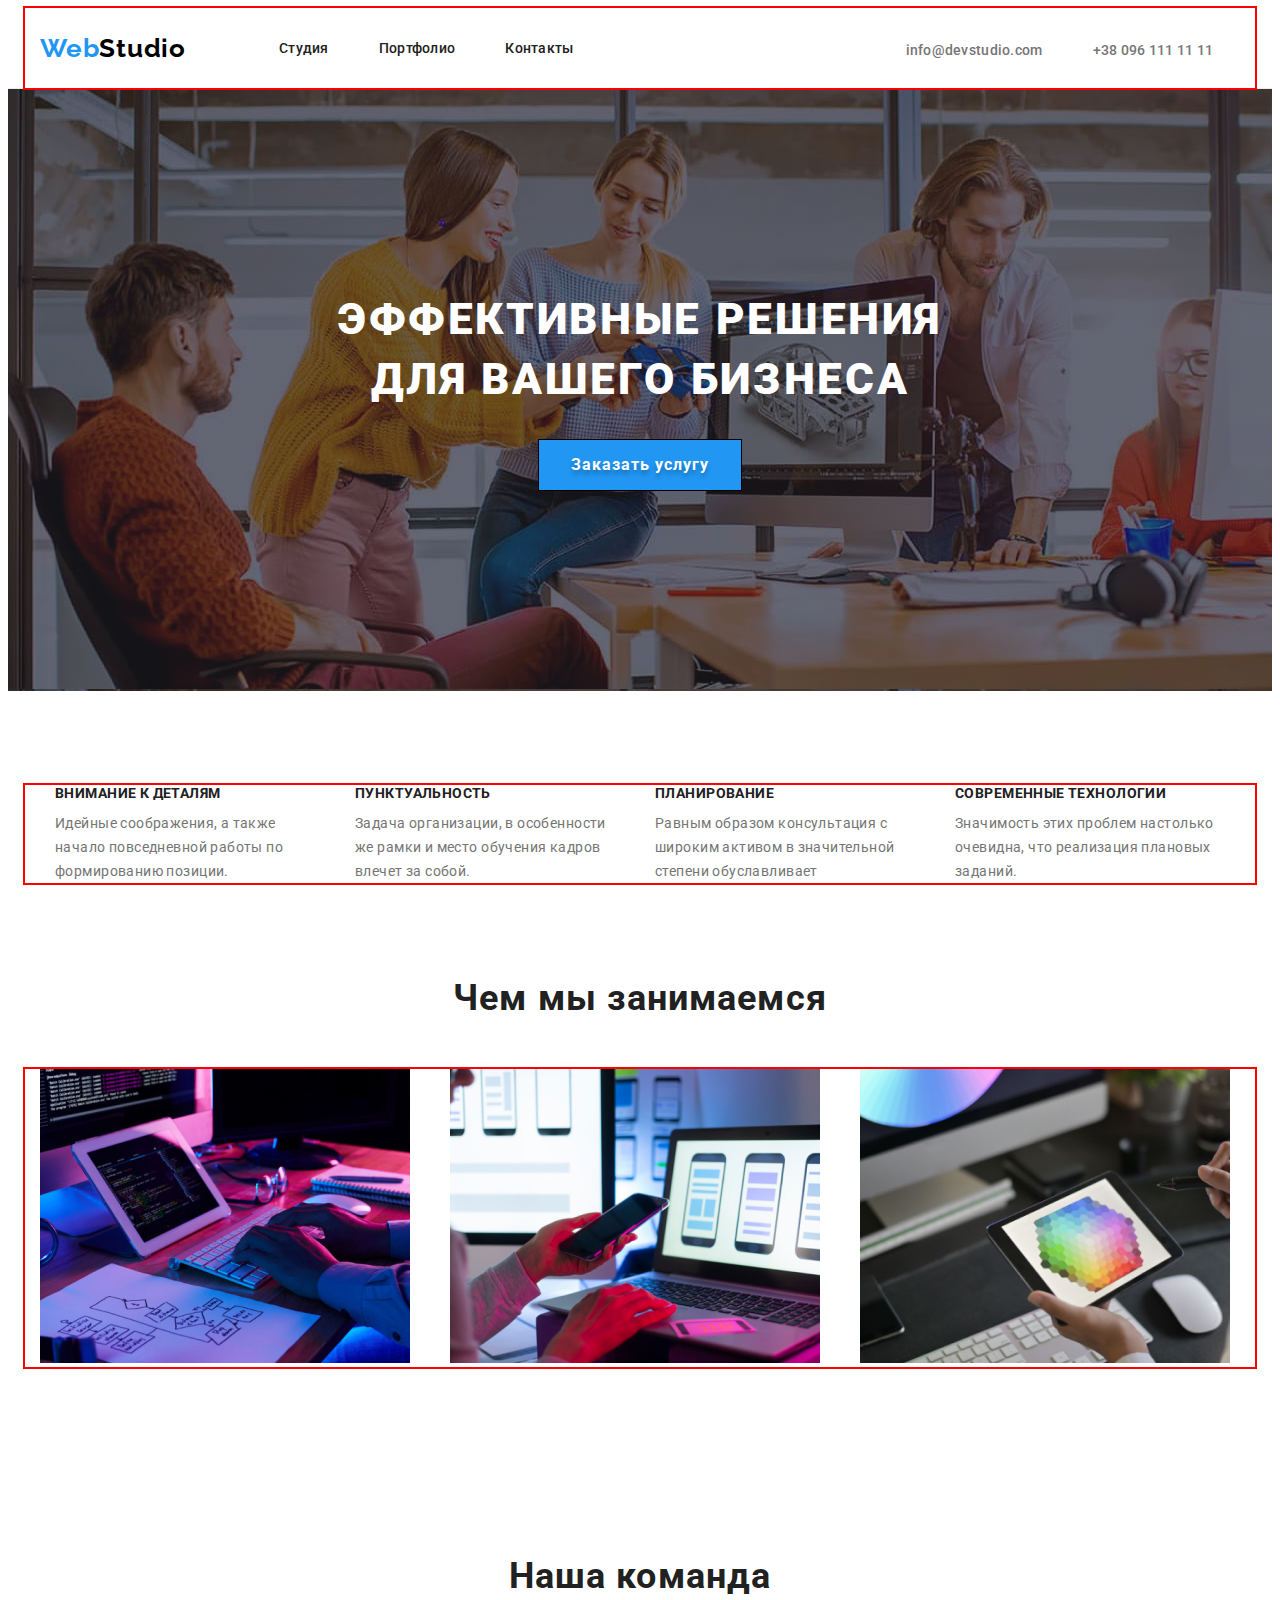
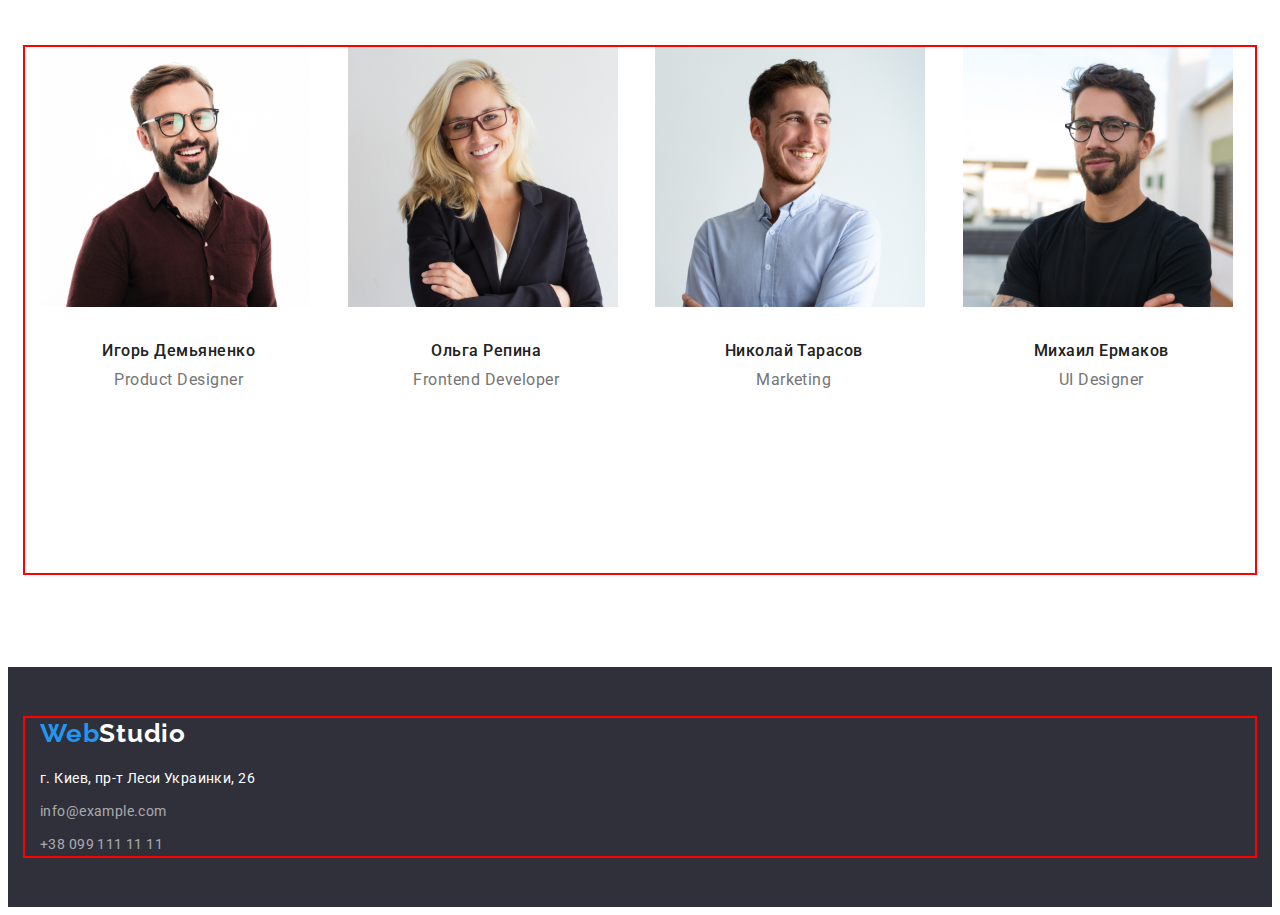
==== index.html @ 69b374ea "01.02.22" ====
<!DOCTYPE html>
<html lang="ru">
<head>
  <meta charset="UTF-8">
  <meta http-equiv="X-UA-Compatible" content="IE=edge">
  <meta name="viewport" content="width=device-width, initial-scale=1.0">
  <title>Document</title>
  <link rel="preconnect" href="https://fonts.googleapis.com">
  <link rel="preconnect" href="https://fonts.gstatic.com" crossorigin>
  <link href="https://fonts.googleapis.com/css2?family=Raleway:wght@700&family=Roboto:wght@400;500;700;900&display=swap"
  rel="stylesheet">
  <!-- <link rel="stylesheet" href="node_modules/modern-normalize/modern-normalize.css"> -->
  <link rel="stylesheet" href="https://cdnjs.cloudflare.com/ajax/libs/modern-normalize/1.1.0/modern-normalize.min.css"
    integrity="sha512-wpPYUAdjBVSE4KJnH1VR1HeZfpl1ub8YT/NKx4PuQ5NmX2tKuGu6U/JRp5y+Y8XG2tV+wKQpNHVUX03MfMFn9Q=="
    crossorigin="anonymous" referrerpolicy="no-referrer" />
  <link rel="stylesheet" href="./css/slyles.css" />
</head>
<body> 
  <!--Заголовок -->
  <header class="header">
    <div class="conteiner header-conteiner">
      <nav class="navigation">
        <a class="link-logo" href=""> <span class="text-web">Web</span>Studio </a>
        <ul class="header-list">
          <li class="header-item"><a class="header-link" href="index.html"> Студия </a> </li>
          <li class="header-item"><a class="header-link" href="portfolio.html"> Портфолио</a></li>
          <li class="header-item"><a class="header-link" href=""> Контакты</a></li>
        </ul>
      </nav>
      <ul class="header-list-contact">
        <li class="header-item-contacts"><a class="header-link-contacts" href="mailto:info@devstudio.com ">
            info@devstudio.com </a></li>
        <li class="header-item-contacts"><a class="header-link-contacts" href="tel:+380961111111"> +38 096 111 11 11</a>
        </li>
      </ul>
    </div>
  </header>
  <!--Главная -->
  <main>
    <!--Герой-->
    <section class="hiro-s">
    <h1 class="hiro-title-s">Эффективные решения <br> для вашего бизнеса </h1>
    <button class="hiro-button-s" type="button"> Заказать услугу </button>
    </section>
    <!--Наши преимущества  -->
    <section class="advantages">
    <h2 class="visually-hidden"> Наши преимущества </h2>
    <div class="conteiner">
      <ul class="advantages-list">
        <li class="advantages-item"> 
          <h3 class="advantages-title"> Внимание к деталям </h3>       
          <p class="advantages-text"> 
            Идейные соображения, а также начало повседневной работы по формированию позиции.
          </p>  
        </li>
        <li class="advantages-item">
          <h3 class="advantages-title"> Пунктуальность </h3>
          <p class="advantages-text">
            Задача организации, в особенности же рамки и место обучения кадров влечет за собой.
          </p>
        </li>
        <li class="advantages-item">
          <h3 class="advantages-title"> Планирование </h3>
          <p class="advantages-text">
            Равным образом консультация с широким активом в значительной степени обуславливает
          </p>
        </li>
        <li class="advantages-item">
          <h3 class="advantages-title"> Современные технологии </h3>
          <p class="advantages-text">
            Значимость этих проблем настолько очевидна, что реализация плановых заданий.
          </p>
        </li>
      </ul>
    </div> 
    </section>
    <!--Чем мы занимаемся -->
    <section class="do">
    <h2 class="do-title">Чем мы занимаемся </h2>
    <div class="conteiner"> 
      <ul class="do-list">
        <li class="do-item"><img src="./images/img1.jpg " alt="верстка" width="370"></li>
        <li class="do-item"><img src="./images/img2.jpg" alt="адаптация" width="370"></li>
        <li class="do-item"><img src="./images/img3.jpg" alt="подбор цвета" width="370"></li>
      </ul>
    </div>
    </section>
    <!--Наша команда -->
    <section class="team">
    <h2 class="team-title"> Наша команда </h2>
    <div class="conteiner">
      <ul class=" team-list"> 
      <li class="team-item">
        <img src="./images/img1c.jpg" alt="игорь" width="270">
        <div class="team-lines">
          <h3 class="team-name">Игорь Демьяненко</h3>
          <p class="team-profi">Product Designer</p>
            <ul class="social-links">
              <li class="social-links-item">
                <svg class="social-links-icon">
                  <use href="images/icons.svg#icon-instagram-2"></use>
                </svg>
              </li>
              <li class="social-links-item">
                <svg></svg> 
              </li>
              <li class="social-links-item">
                <svg></svg>
              </li>
              <li class="social-links-item">
                <svg></svg>
              </li>
            </ul>

        </div> 
      </li>
      <li class="team-item">
        <img src="./images/img2c.jpg" alt="ольга" width="270">
        <div class="team-lines"> 
          <h3 class="team-name">Ольга Репина</h3>
          <p class="team-profi">Frontend Developer</p>
        </div>
      </li>
      <li class="team-item">
        <img src="./images/img3c.jpg" alt="николай" width="270">
        <div class="team-lines">
          <h3 class="team-name">Николай Тарасов</h3>
          <p class="team-profi">Marketing</p>
        </div>
      </li>
      <li class="team-item">
        <img src="./images/img4c.jpg" alt="михаил" width="270">
        <div class="team-lines"> 
          <h3 class="team-name">Михаил Ермаков</h3>
          <p class="team-profi">UI Designer</p>
        </div>
      </li>
      </ul>
    </div>
    </section>
  </main>
  <!--Подвал-->
  <footer class="footer">
    <div class="conteiner footer-conteiner">
      <a class="footer-logo-link" href=""> <span class="web-text">Web</span>Studio </a>
      <address class="footer-address">
        <ul class="footter-list">
          <li class="footer-item"><p class="footer-text"> г. Киев, пр-т Леси Украинки, 26 </p> 
          <li class="footer-item"> <a class="footer-link-contact" href="mailto:info@example.com "> info@example.com </a></li>
          <li class="footer-item"> <a class="footer-link-contact" href="tel:+380991111111 "> +38 099 111 11 11</a> </li>
        </ul>
      </address>
    </div>
  </footer>
</body>
</html>
---- css/slyles.css ----
:root {
  --first-title-color: #212121;
  --title-color-text: #757575;
  --link-color: #2196f3;
  --main-white-color: #ffffff;
}
body {
  font-family: Roboto;
  color: #757575;
}
p,
h1,
h2,
h3,
h4,
h5,
h6 {
  margin: 0;
}
ul {
  list-style: none;
  margin: 0;
  padding: 0;
}
a {
  text-decoration: none;
}
.conteiner {
  width: 1200px;
  padding-left: 15px;
  padding-right: 15px;
  margin: 0 auto;
  outline: 2px solid red;
}
.header-conteiner {
  display: flex;
  align-items: center;
}

.footer-conteiner {
  align-items: center;
}

.visually-hidden {
  position: absolute;
  white-space: nowrap;
  width: 1px;
  height: 1px;
  overflow: hidden;
  border: 0;
  padding: 0;
  clip: rect(0 0 0 0);
  clip-path: inset(50%);
  margin: -1px;
}
/*----------------- Header-----------------------*/
.header {
  border-bottom: 1px solid #ececec;
}
.navigation {
  display: flex;
  align-items: center;
}
.text-web {
  font-family: 'Raleway', sans-serif;
  font-weight: bold;
  font-size: 26px;
  line-height: calc(31 / 26);
  letter-spacing: 0.03em;
  color: var(--link-color);
  margin: 0 auto;
}
.link-logo {
  font-family: 'Raleway', sans-serif;
  font-weight: bold;
  font-size: 26px;
  line-height: calc(31 / 26);
  letter-spacing: 0.03em;
  color: #000000;
  padding-top: 25px;
  padding-bottom: 24px;
  padding-left: 0;
  margin: 0 auto;
}
.header-list {
  display: flex;
  padding-left: 93px;

  padding-right: 100px;
  margin: 0 auto;
}
.header-item {
  font-weight: 500;
  font-size: 14px;
  line-height: 16px;
  letter-spacing: 0.02em;
}
.header-item + .header-item {
  margin-left: 50px;
}

.header-list-contact {
  display: flex;
  padding-left: 182px;
}
.header-item-contacts {
  height: 16px;
  justify-content: space-between;
  padding-left: 50px;
}
.header-link {
  font-weight: 500;
  font-size: 14px;
  line-height: calc(16 / 14);
  letter-spacing: 0.02em;
  color: var(--first-title-color);
  padding-top: 32px;
  padding-bottom: 32px;
}
.header-link:hover,
.header-link:focus {
  color: var(--link-color);
}
.header-link-contacts {
  font-weight: 500;
  font-size: 14px;
  line-height: calc(16 / 14);
  letter-spacing: 0.02em;
  color: var(--title-color-text);
  padding-top: 32px;
  padding-bottom: 32px;
}
.header-link-contacts:hover,
.header-link-contacts:focus {
  color: var(--link-color);
}
/*--------------STUDIO-Hiro-----------------*/
.hiro-s {
  max-width: 1600px;
  margin-left: auto;
  margin-right: auto;
  padding-top: 200px;
  padding-bottom: 200px;
  background-image:linear-gradient(
    to right,
    rgba(47, 48, 58, 0.4),
    rgba(47, 48, 58, 0.4)
  ),
  url('../images/HiroS.jpg');
}

.hiro-title-s {
  font-weight: 900;
  font-size: 44px;
  line-height: calc(60 / 44);
  text-align: center;
  letter-spacing: 0.06em;
  text-transform: uppercase;
  color: var(--main-white-color);
  margin: 0 auto;
  padding-bottom: 30px;
}

.hiro-button-s {
  font-family: Roboto;
  font-style: normal;
  font-weight: bold;
  font-size: 16px;
  line-height: calc(30 / 16);
  display: flex;
  align-items: center;
  text-align: center;
  letter-spacing: 0.06em;
  color: var(--main-white-color);
  background-color: var(--link-color);
  border: 1px solid #000000;
  text-shadow: 0px 4px 4px rgba(0, 0, 0, 0.25);
  margin: 0 auto;
  padding-top: 10px;
  padding-bottom: 10px;
  padding-left: 32px;
  padding-right: 32px;
  cursor: pointer;
}

/*-----SDUDIO---advantages-- Приемущества----*/
.advantages {
  padding-top: 94px;
}
.advantages-list {
  display: flex;
  justify-content: center;
}
.advantages-item {
  width: calc((100% - 120px) / 4);
  margin-right: 30px;
}
.advantages-item:nth-child(4n) {
  margin-right: 0px;
}

.advantages-title {
  font-weight: bold;
  font-size: 14px;
  line-height: calc(16 / 14);
  letter-spacing: 0.03em;
  text-transform: uppercase;
  color: #212121;
}
.advantages-text {
  font-weight: normal;
  font-size: 14px;
  line-height: calc(24 / 14);
  letter-spacing: 0.03em;
  color: var(--title-color-text);
  padding-top: 10px;
}

/*------- SDUDIO---DO-----*/
.do {
  padding-top: 94px;
  padding-bottom: 94px;
}
.do-list {
  display: flex;
  justify-content: center;
  margin-right: -30px;
}
.do-item {
  width: calc((100% - 90px) / 3);
  margin-right: 30px;
}
.do-item:nth-child(3n) {
  
}

.do-title {
  font-weight: bold;
  font-size: 36px;
  line-height: calc(42 / 36);
  text-align: center;
  letter-spacing: 0.03em;
  color: #212121;
  margin-bottom: 50px;
}
/*--------  SDUDIO-----TEAM-----*/
.team {
  padding-top: 94px;
  padding-bottom: 94px;
}
.team-title {
  font-weight: bold;
  font-size: 36px;
  line-height: calc(42 / 36);
  text-align: center;
  letter-spacing: 0.03em;
  color: #212121;
  margin-bottom: 50px;
}
.team-list {
  display: flex;
  justify-content: center;
  margin-right: -30px;
}
.team-item {
  width: calc((100% - 120px) / 4);
  margin-right: 30px;
}
.team-item:nth-child(4n) {
  
}
.team-lines {
  padding-top: 30px;
  padding-bottom: 30px;
}
.team-name {
  font-weight: 500;
  font-size: 16px;
  line-height: calc(19 / 16);
  text-align: center;
  letter-spacing: 0.03em;
  color: #212121;
  /* padding-top: 30px; */
  padding-bottom: 10px;
}
.team-profi {
  font-weight: normal;
  font-size: 16px;
  line-height: calc(19 / 16);
  text-align: center;
  letter-spacing: 0.03em;
  color: var(--title-color-text);
}
.social-links{
  display: flex;
  justify-content: center;
  border-radius: 50%;

}
.social-links-item{

}
.social-links-icon{
  
}

/*----------------portfolio hiro---------------*/
.hiro-p {
  padding-top: 94px;
  padding-bottom: 94px;
}
.btn-conteiner {
  margin-bottom: 50px;
}
.hiro-p-list {
  display: flex;
  justify-content: center;
}
.hiro-p-item {
  display: inline-block;
  margin-right: 8px;
}
.hiro-p-item:nth-child(5n) {
    margin: 0px;
}
.hiro-p-button {
  font-family: Roboto;
  font-style: normal;
  font-weight: 500;
  font-size: 16px;
  line-height: calc(26 / 16);
  text-align: center;
  letter-spacing: 0.03em;
  color: var(--first-title-color);
  cursor: pointer;
  display: inline-block;
  border-radius: 4px;
  margin: 0 auto;
  /* min-width: 73px; */
  padding-left: 22px;
  padding-right: 22px;
  padding-top: 6px;
  padding-bottom: 6px;
  height: 38px;
}
.hiro-p-button:hover,
.hiro-p-button:focus {
  color: var(--main-white-color);
  background-color: var(--link-color);
}

/*---------------portfolio----проекты--------------------*/
.project-list {
  display: flex;
  flex-wrap: wrap;
  margin-right: -30px;
  justify-content: center;
}
.project-items {
  width: 370px;
  width: calc((100% - 90px) / 3);
  margin-right: 30px;
  margin-bottom: 30px;
}
.project-items:nth-child(3n) {
  
}
.project-items:nth-last-child(-n + 3) {
  margin-bottom: 0px;
}
.project-lines{
  padding-top: 20px;
  padding-bottom: 20px;
  padding-left: 24px;
  padding-right: 24px;
  outline: 2px solid red;

}
.project-title {
  font-weight: bold;
  font-size: 18px;
  line-height: calc(36 / 18);
  letter-spacing: 0.06em;
  color: var(--first-title-color);
  padding-bottom: 4px;
}
.project-text {
  font-weight: normal;
  font-size: 16px;
  line-height: calc(30 / 16);
  letter-spacing: 0.03em;
  color: var(--title-color-text);
}

/*-----------------Footer---------------*/
.footer {
  background-color: #2f303a;
  margin: 0 auto;
  padding-top: 51px;
  padding-bottom: 51px;
}
.footer-logo-link {
  font-family: 'Raleway', sans-serif;
  font-weight: bold;
  font-size: 26px;
  line-height: calc(31 / 26);
  letter-spacing: 0.03em;
  color: var(--main-white-color);
  /* margin-left: 215px; */
  display: inline-block;
}
.web-text {
  color: var(--link-color);
}
.footer-address {
  /* margin-left: 215px; */
  padding-top: 17px;
}
.footer-item + .footer-item {
  margin-top: 9px;
}

.footer-text {
  font-family: Roboto;
  font-style: normal;
  font-weight: normal;
  font-size: 14px;
  line-height: calc(24 / 14);
  letter-spacing: 0.03em;
  color: var(--main-white-color);
}
.footer-link-contact {
  font-family: Roboto;
  font-style: normal;
  font-weight: normal;
  font-size: 14px;
  line-height: calc(24 / 14);
  letter-spacing: 0.03em;
  color: rgba(255, 255, 255, 0.6);
}
.footer-link-contact:hover,
.footer-link-contact:focus {
  color: var(--link-color);
}
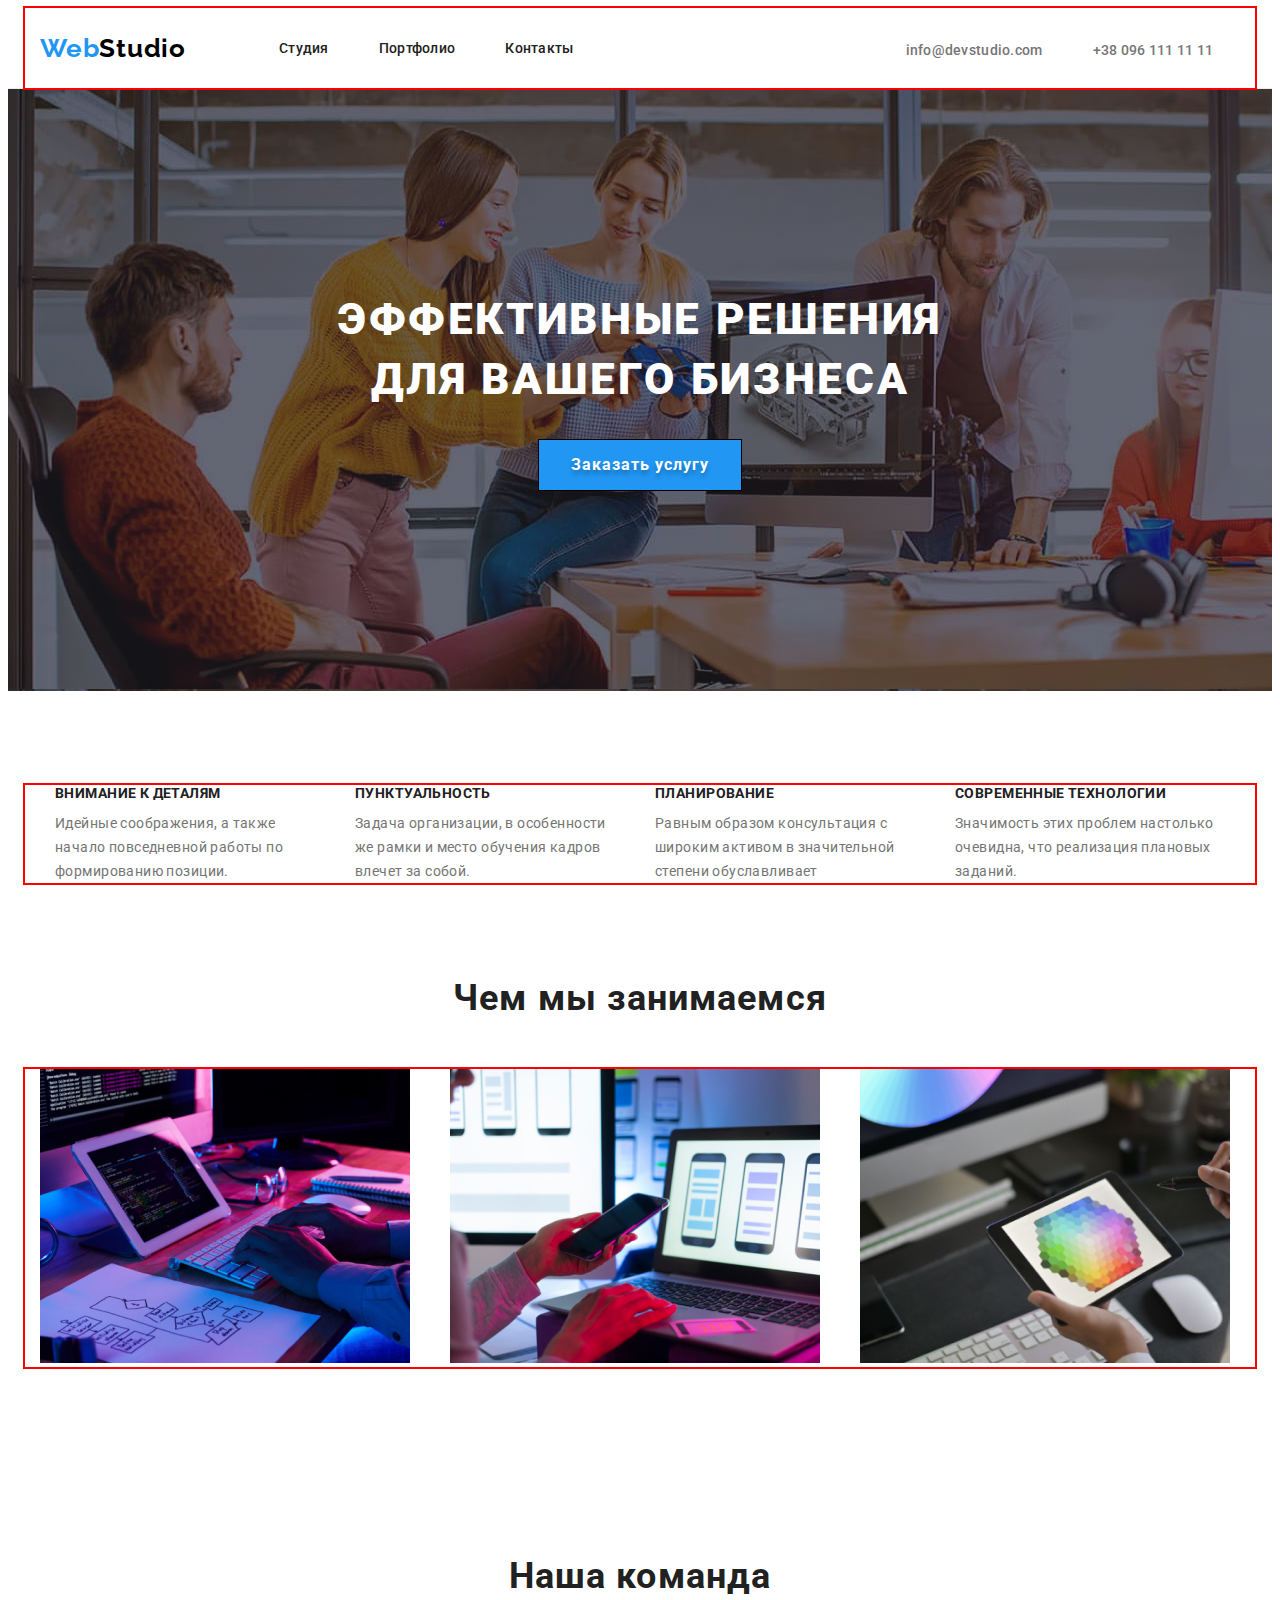
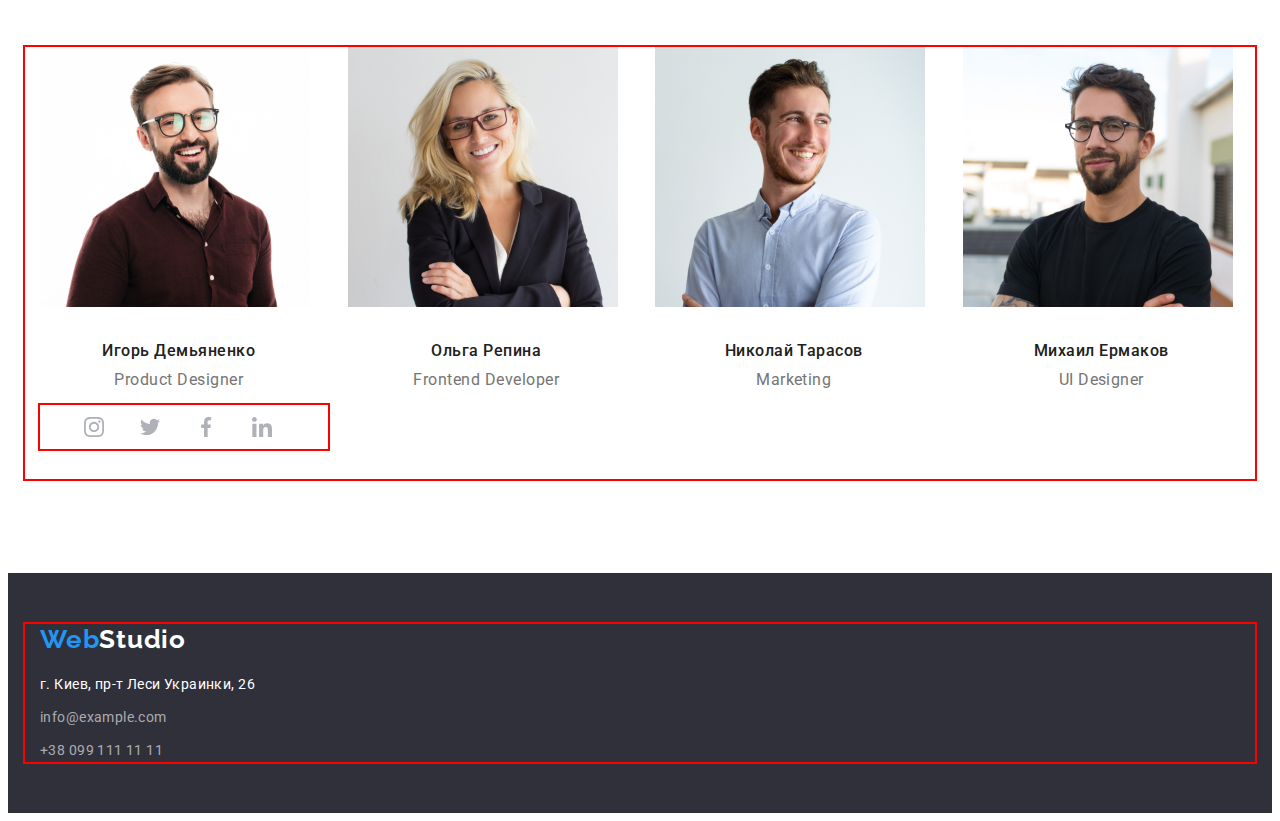
==== commit 167cd6d0: "social links" ====
--- a/index.html
+++ b/index.html
@@ -97,21 +97,34 @@
           <p class="team-profi">Product Designer</p>
             <ul class="social-links">
               <li class="social-links-item">
-                <svg class="social-links-icon">
-                  <use href="images/icons.svg#icon-instagram-2"></use>
-                </svg>
+                <a class="links" href="">
+                  <svg class="social-links-icon">
+                    <use href="images/icons.svg#icon-instagram-2"></use>
+                  </svg>
+                </a>
               </li>
               <li class="social-links-item">
-                <svg></svg> 
+                <a class="links" href="">
+                  <svg class="social-links-icon">
+                    <use href="images/icons.svg#icon-twitter-1"></use>
+                  </svg>
+                </a> 
               </li>
               <li class="social-links-item">
-                <svg></svg>
+                <a class="links" href="">
+                  <svg class="social-links-icon">
+                    <use href="images/icons.svg#icon-facebook-1"></use>
+                  </svg>
+                </a>
               </li>
               <li class="social-links-item">
-                <svg></svg>
+                <a class="links" href="">
+                  <svg class="social-links-icon">
+                    <use href="images/icons.svg#icon-linkedin-1"></use>
+                  </svg>
+                </a>
               </li>
             </ul>
-
         </div> 
       </li>
       <li class="team-item">
--- a/css/slyles.css
+++ b/css/slyles.css
@@ -280,7 +280,6 @@
   text-align: center;
   letter-spacing: 0.03em;
   color: #212121;
-  /* padding-top: 30px; */
   padding-bottom: 10px;
 }
 .team-profi {
@@ -290,19 +289,59 @@
   text-align: center;
   letter-spacing: 0.03em;
   color: var(--title-color-text);
+  padding-bottom: 16px;
 }
 .social-links{
   display: flex;
   justify-content: center;
+  margin-right: -10px;
+  align-items: center; 
+  outline: 2px solid red;
+  padding-left: 32px;
+  padding-right: 32px;
+  
+  
+
+} 
+
+.social-links-item{ 
+  width: calc((100% - 40px) / 4);
+  margin-right: 10px;
+  
+}
+
+
+
+.links{
+  display: flex;
+  justify-content: center;
+  align-items: center;
   border-radius: 50%;
-
-}
-.social-links-item{
+  width: 44px;
+  height: 44px;
+  cursor: pointer;
+  /* transition: background-color var(--link-color); */
 
 }
 .social-links-icon{
-  
-}
+  width: 20px;
+  height: 20px;
+  /* fill: #AFB1B8; */
+  
+}
+.links:hover,
+.links:focus {
+background-color:var(--link-color);
+}
+
+.links:hover .social-links-icon:hover,
+.links:focus .social-links-icon:focus{
+  fill: var(--main-white-color);
+
+}
+
+
+
 
 /*----------------portfolio hiro---------------*/
 .hiro-p {
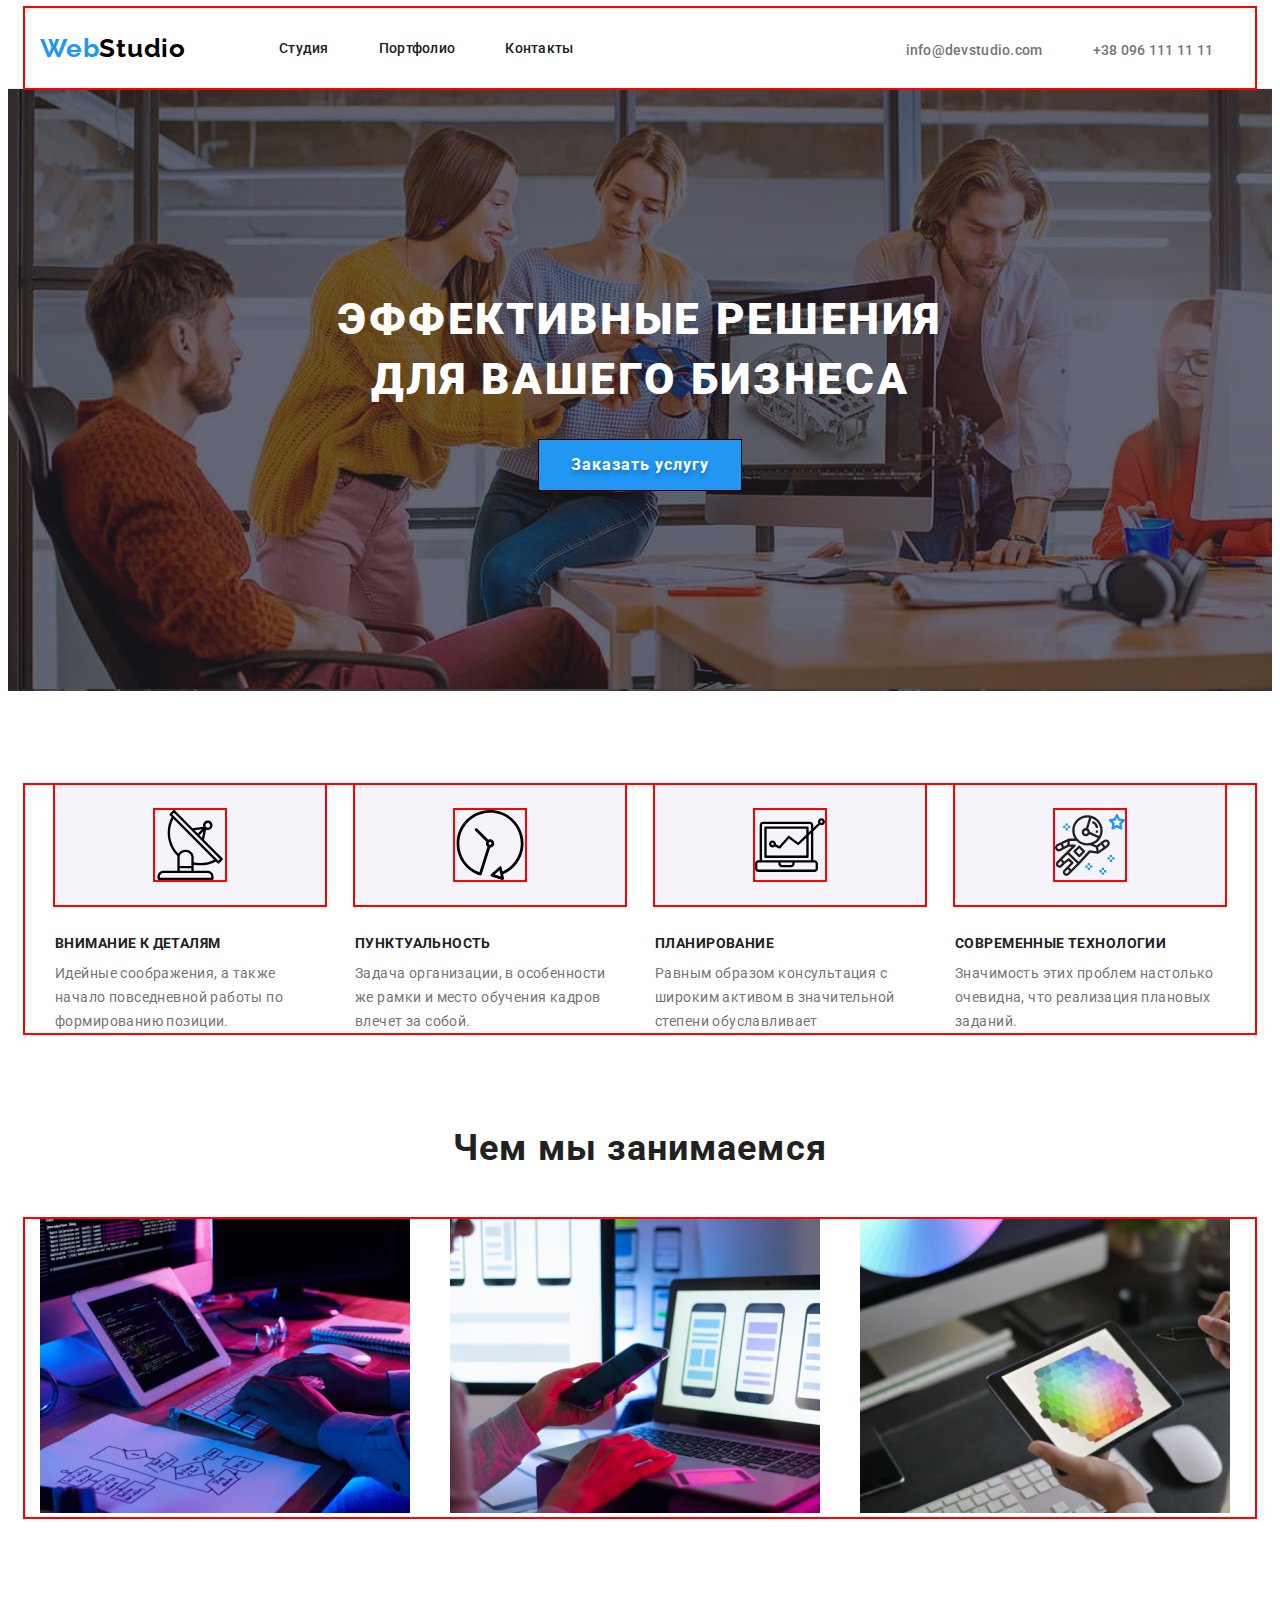
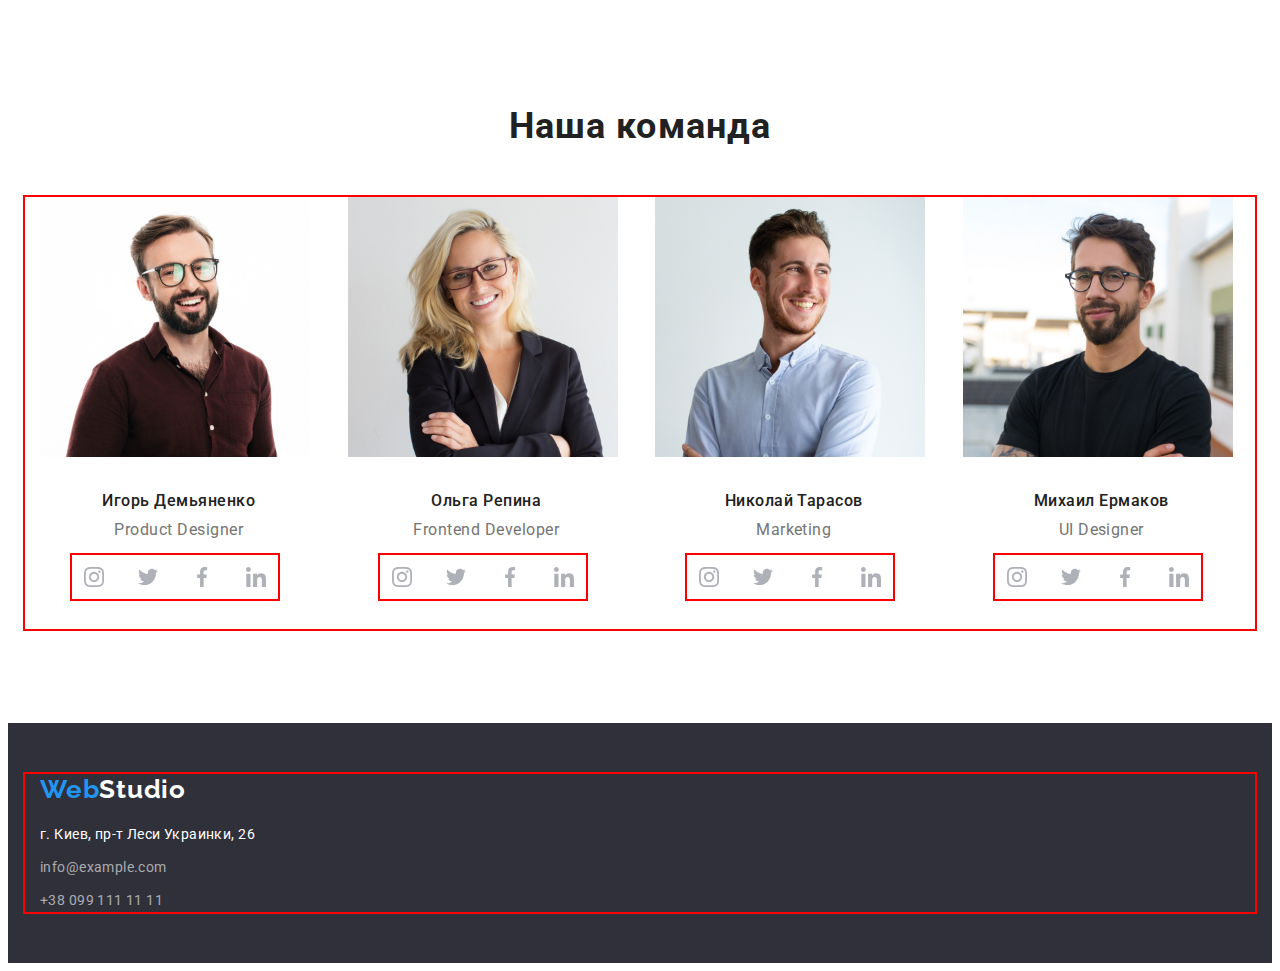
==== commit f74a9ac5: "advantages" ====
--- a/index.html
+++ b/index.html
@@ -47,25 +47,45 @@
     <h2 class="visually-hidden"> Наши преимущества </h2>
     <div class="conteiner">
       <ul class="advantages-list">
-        <li class="advantages-item"> 
+        <li class="advantages-item">
+          <div class="advantages-icon">
+            <svg class="antena-icon">
+              <use href="images/icons.svg#icon-antenna"></use>
+            </svg>
+          </div>
           <h3 class="advantages-title"> Внимание к деталям </h3>       
           <p class="advantages-text"> 
             Идейные соображения, а также начало повседневной работы по формированию позиции.
           </p>  
         </li>
         <li class="advantages-item">
+          <div class="advantages-icon">
+            <svg class="antena-icon">
+              <use href="images/icons.svg#icon-Clock"></use>
+            </svg>
+          </div>
           <h3 class="advantages-title"> Пунктуальность </h3>
           <p class="advantages-text">
             Задача организации, в особенности же рамки и место обучения кадров влечет за собой.
           </p>
         </li>
         <li class="advantages-item">
+          <div class="advantages-icon">
+            <svg class="antena-icon">
+              <use href="images/icons.svg#icon-Diagram"></use>
+            </svg>
+          </div>
           <h3 class="advantages-title"> Планирование </h3>
           <p class="advantages-text">
             Равным образом консультация с широким активом в значительной степени обуславливает
           </p>
         </li>
         <li class="advantages-item">
+          <div class="advantages-icon">
+            <svg class="antena-icon">
+              <use href="images/icons.svg#icon-astronaut"></use>
+            </svg>
+          </div>
           <h3 class="advantages-title"> Современные технологии </h3>
           <p class="advantages-text">
             Значимость этих проблем настолько очевидна, что реализация плановых заданий.
@@ -132,6 +152,36 @@
         <div class="team-lines"> 
           <h3 class="team-name">Ольга Репина</h3>
           <p class="team-profi">Frontend Developer</p>
+          <ul class="social-links">
+            <li class="social-links-item">
+              <a class="links" href="">
+                <svg class="social-links-icon">
+                  <use href="images/icons.svg#icon-instagram-2"></use>
+                </svg>
+              </a>
+            </li>
+            <li class="social-links-item">
+              <a class="links" href="">
+                <svg class="social-links-icon">
+                  <use href="images/icons.svg#icon-twitter-1"></use>
+                </svg>
+              </a> 
+            </li>
+            <li class="social-links-item">
+              <a class="links" href="">
+                <svg class="social-links-icon">
+                  <use href="images/icons.svg#icon-facebook-1"></use>
+                </svg>
+              </a>
+            </li>
+            <li class="social-links-item">
+              <a class="links" href="">
+                <svg class="social-links-icon">
+                  <use href="images/icons.svg#icon-linkedin-1"></use>
+                </svg>
+              </a>
+            </li>
+          </ul>
         </div>
       </li>
       <li class="team-item">
@@ -139,6 +189,36 @@
         <div class="team-lines">
           <h3 class="team-name">Николай Тарасов</h3>
           <p class="team-profi">Marketing</p>
+          <ul class="social-links">
+            <li class="social-links-item">
+              <a class="links" href="">
+                <svg class="social-links-icon">
+                  <use href="images/icons.svg#icon-instagram-2"></use>
+                </svg>
+              </a>
+            </li>
+            <li class="social-links-item">
+              <a class="links" href="">
+                <svg class="social-links-icon">
+                  <use href="images/icons.svg#icon-twitter-1"></use>
+                </svg>
+              </a> 
+            </li>
+            <li class="social-links-item">
+              <a class="links" href="">
+                <svg class="social-links-icon">
+                  <use href="images/icons.svg#icon-facebook-1"></use>
+                </svg>
+              </a>
+            </li>
+            <li class="social-links-item">
+              <a class="links" href="">
+                <svg class="social-links-icon">
+                  <use href="images/icons.svg#icon-linkedin-1"></use>
+                </svg>
+              </a>
+            </li>
+          </ul>
         </div>
       </li>
       <li class="team-item">
@@ -146,6 +226,36 @@
         <div class="team-lines"> 
           <h3 class="team-name">Михаил Ермаков</h3>
           <p class="team-profi">UI Designer</p>
+          <ul class="social-links">
+            <li class="social-links-item">
+              <a class="links" href="">
+                <svg class="social-links-icon">
+                  <use href="images/icons.svg#icon-instagram-2"></use>
+                </svg>
+              </a>
+            </li>
+            <li class="social-links-item">
+              <a class="links" href="">
+                <svg class="social-links-icon">
+                  <use href="images/icons.svg#icon-twitter-1"></use>
+                </svg>
+              </a> 
+            </li>
+            <li class="social-links-item">
+              <a class="links" href="">
+                <svg class="social-links-icon">
+                  <use href="images/icons.svg#icon-facebook-1"></use>
+                </svg>
+              </a>
+            </li>
+            <li class="social-links-item">
+              <a class="links" href="">
+                <svg class="social-links-icon">
+                  <use href="images/icons.svg#icon-linkedin-1"></use>
+                </svg>
+              </a>
+            </li>
+          </ul>
         </div>
       </li>
       </ul>
--- a/css/slyles.css
+++ b/css/slyles.css
@@ -198,7 +198,20 @@
 .advantages-item:nth-child(4n) {
   margin-right: 0px;
 }
-
+.advantages-icon{
+  display: flex;
+  justify-content: center;
+  align-items: center; 
+  background-color: #F5F4FA;
+  height: 120px;
+  outline: 2px solid red;
+}
+.antena-icon{
+  width: 70px;
+  height: 70px;
+  outline: 2px solid red;
+  
+}
 .advantages-title {
   font-weight: bold;
   font-size: 14px;
@@ -206,6 +219,7 @@
   letter-spacing: 0.03em;
   text-transform: uppercase;
   color: #212121;
+  padding-top: 30px;
 }
 .advantages-text {
   font-weight: normal;
@@ -291,25 +305,27 @@
   color: var(--title-color-text);
   padding-bottom: 16px;
 }
+
+
 .social-links{
   display: flex;
-  justify-content: center;
-  margin-right: -10px;
+  justify-content: space-between;
+  /* margin-right: -10px; */
   align-items: center; 
   outline: 2px solid red;
-  padding-left: 32px;
-  padding-right: 32px;
-  
-  
-
+  width: 206px;
+  height: 44px;
+  margin-left: 32px;
+  margin-right: 32px;
 } 
 
 .social-links-item{ 
-  width: calc((100% - 40px) / 4);
-  margin-right: 10px;
-  
-}
-
+  /* width: calc((100% - 40px) / 4);
+  margin-right: 10px; */
+  display: flex;
+  justify-content: center;
+
+}
 
 
 .links{
@@ -326,18 +342,18 @@
 .social-links-icon{
   width: 20px;
   height: 20px;
-  /* fill: #AFB1B8; */
+  fill: #AFB1B8;
   
 }
 .links:hover,
 .links:focus {
-background-color:var(--link-color);
+  background-color:var(--link-color);
 }
 
 .links:hover .social-links-icon:hover,
 .links:focus .social-links-icon:focus{
-  fill: var(--main-white-color);
-
+  fill: #ffffff;
+  
 }
 
 
@@ -445,14 +461,12 @@
   line-height: calc(31 / 26);
   letter-spacing: 0.03em;
   color: var(--main-white-color);
-  /* margin-left: 215px; */
   display: inline-block;
 }
 .web-text {
   color: var(--link-color);
 }
 .footer-address {
-  /* margin-left: 215px; */
   padding-top: 17px;
 }
 .footer-item + .footer-item {
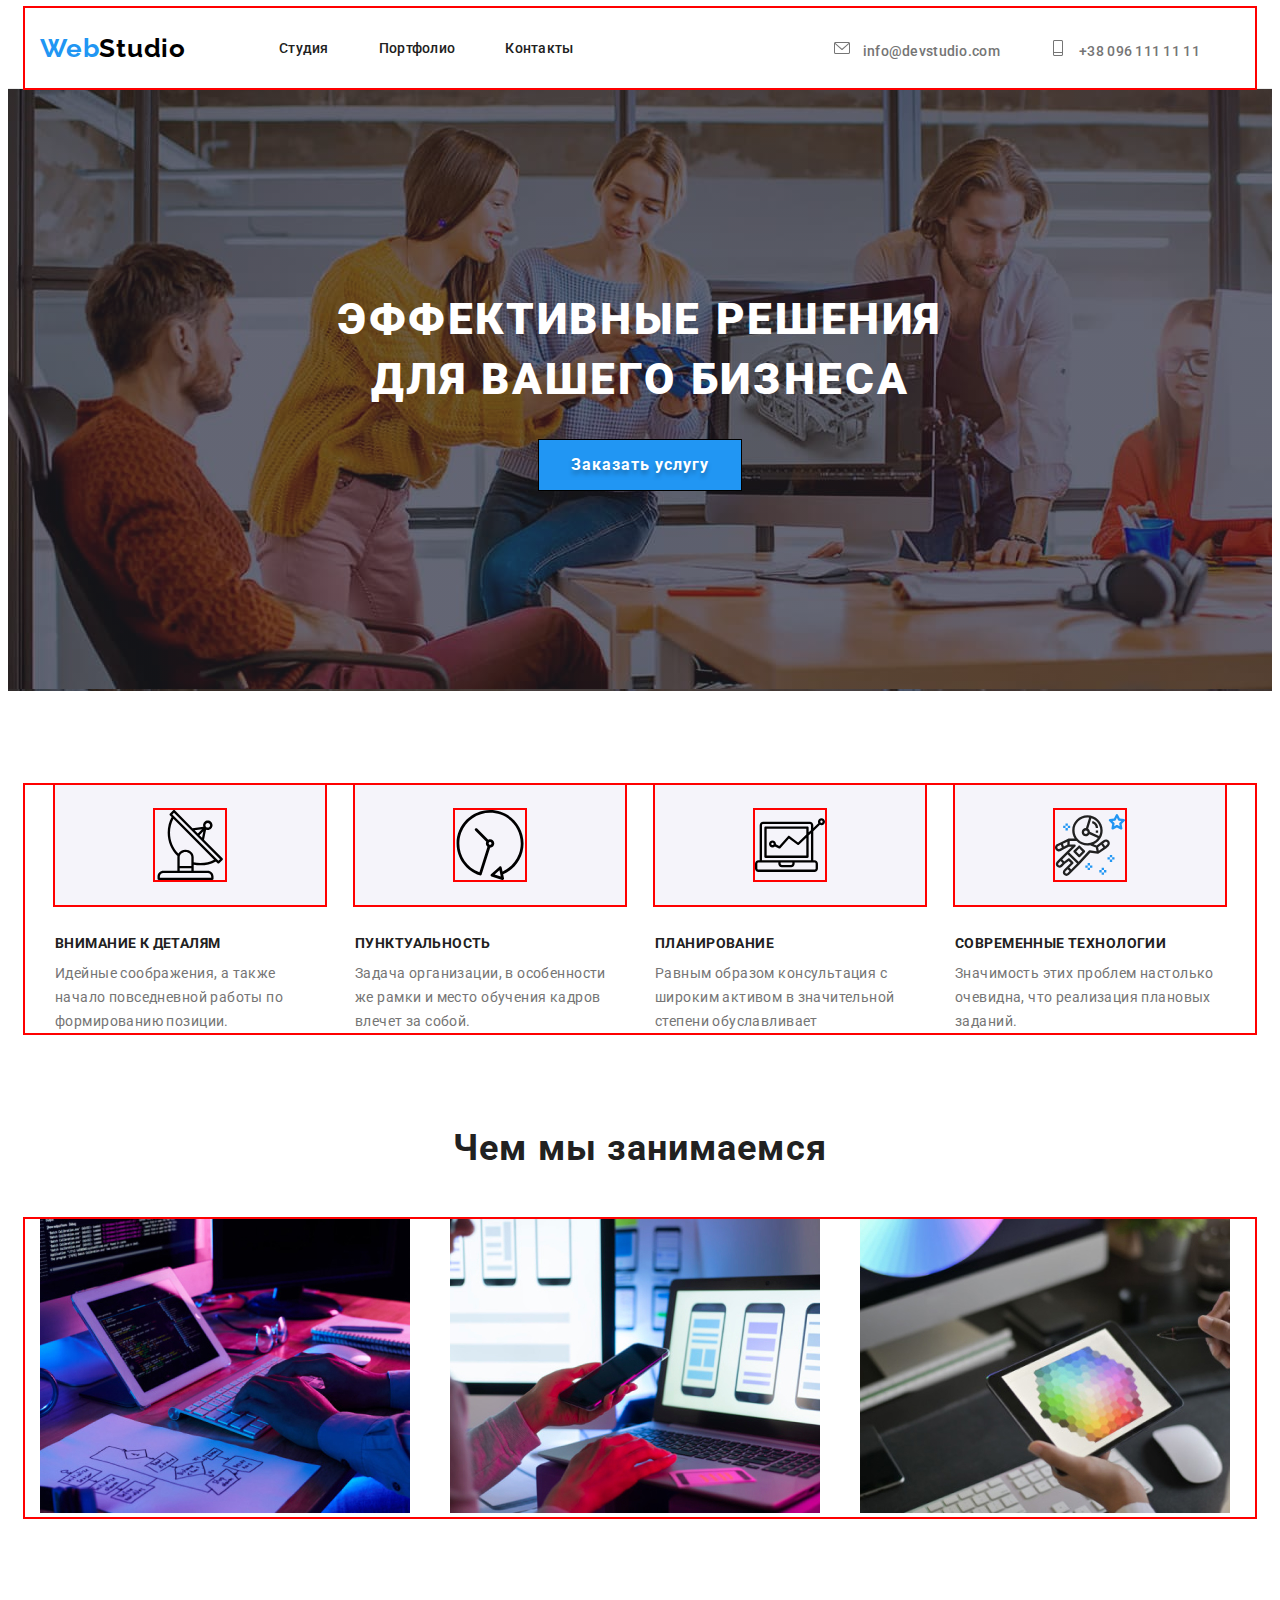
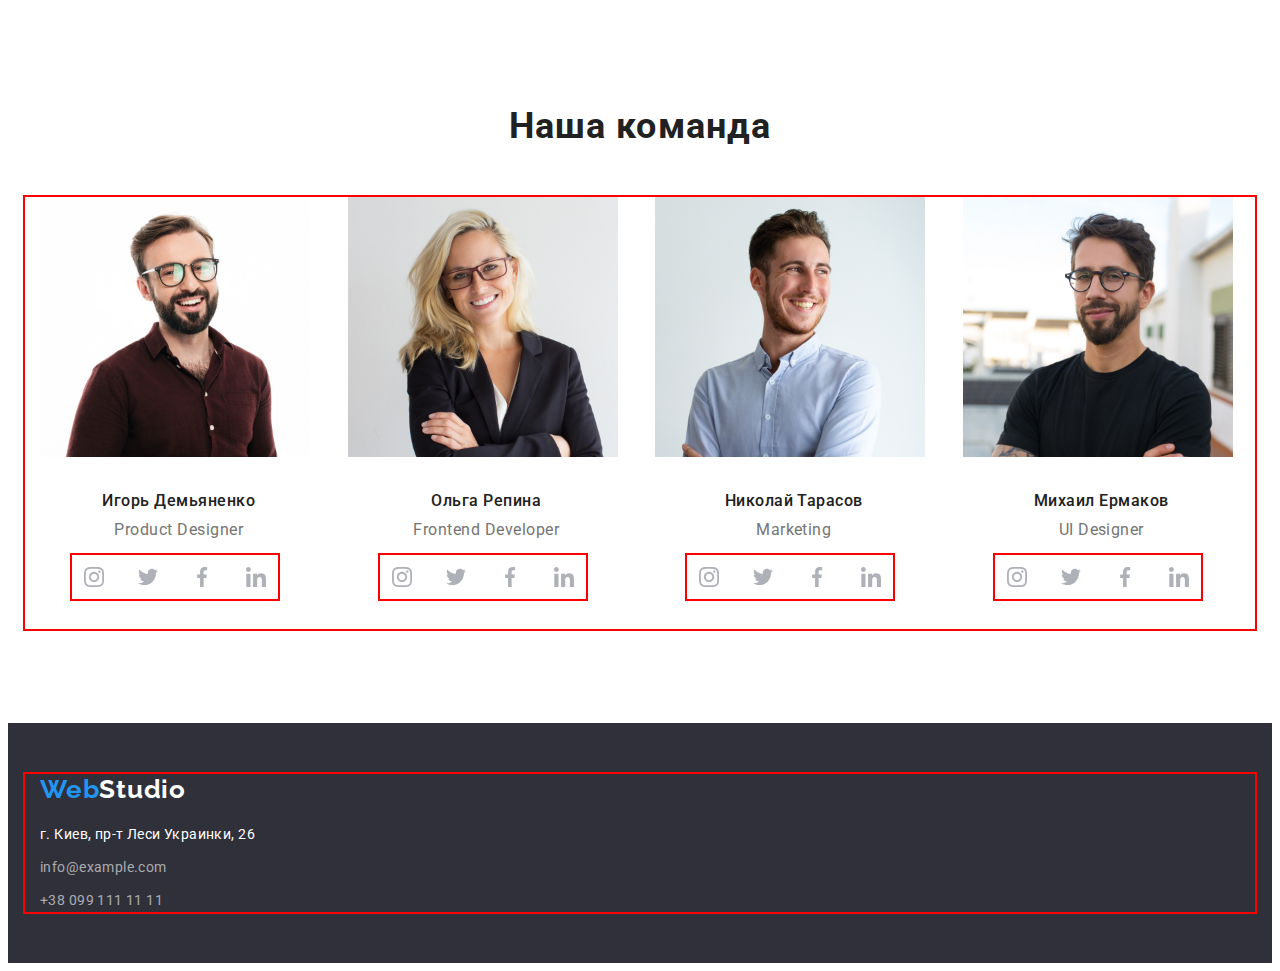
==== commit 86eb522a: "header icon" ====
--- a/index.html
+++ b/index.html
@@ -29,8 +29,11 @@
       </nav>
       <ul class="header-list-contact">
         <li class="header-item-contacts"><a class="header-link-contacts" href="mailto:info@devstudio.com ">
+          <svg class="icon-letter" width="16" height="16">
+            <use href="images/icons.svg#icon-envelope"></use></svg>
             info@devstudio.com </a></li>
-        <li class="header-item-contacts"><a class="header-link-contacts" href="tel:+380961111111"> +38 096 111 11 11</a>
+        <li class="header-item-contacts"><a class="header-link-contacts" href="tel:+380961111111"><svg class="icon-smartphone" width="16" height="16">
+          <use href="images/icons.svg#icon-smartphone"></use></svg> +38 096 111 11 11</a>
         </li>
       </ul>
     </div>
--- a/css/slyles.css
+++ b/css/slyles.css
@@ -101,13 +101,15 @@
 
 .header-list-contact {
   display: flex;
-  padding-left: 182px;
+  padding-left: 110px;
+  align-items: center;
 }
 .header-item-contacts {
   height: 16px;
   justify-content: space-between;
   padding-left: 50px;
 }
+
 .header-link {
   font-weight: 500;
   font-size: 14px;
@@ -130,9 +132,29 @@
   padding-top: 32px;
   padding-bottom: 32px;
 }
+
+
+.icon-letter{
+  margin-right: 10px;
+  fill: var(--title-color-text);
+
+}
+.icon-letter:hover {
+  fill:currentColor;
+}
+
 .header-link-contacts:hover,
 .header-link-contacts:focus {
   color: var(--link-color);
+}
+
+
+
+
+.icon-smartphone{
+  margin-right: 10px;
+  fill: var(--link-color);
+
 }
 /*--------------STUDIO-Hiro-----------------*/
 .hiro-s {
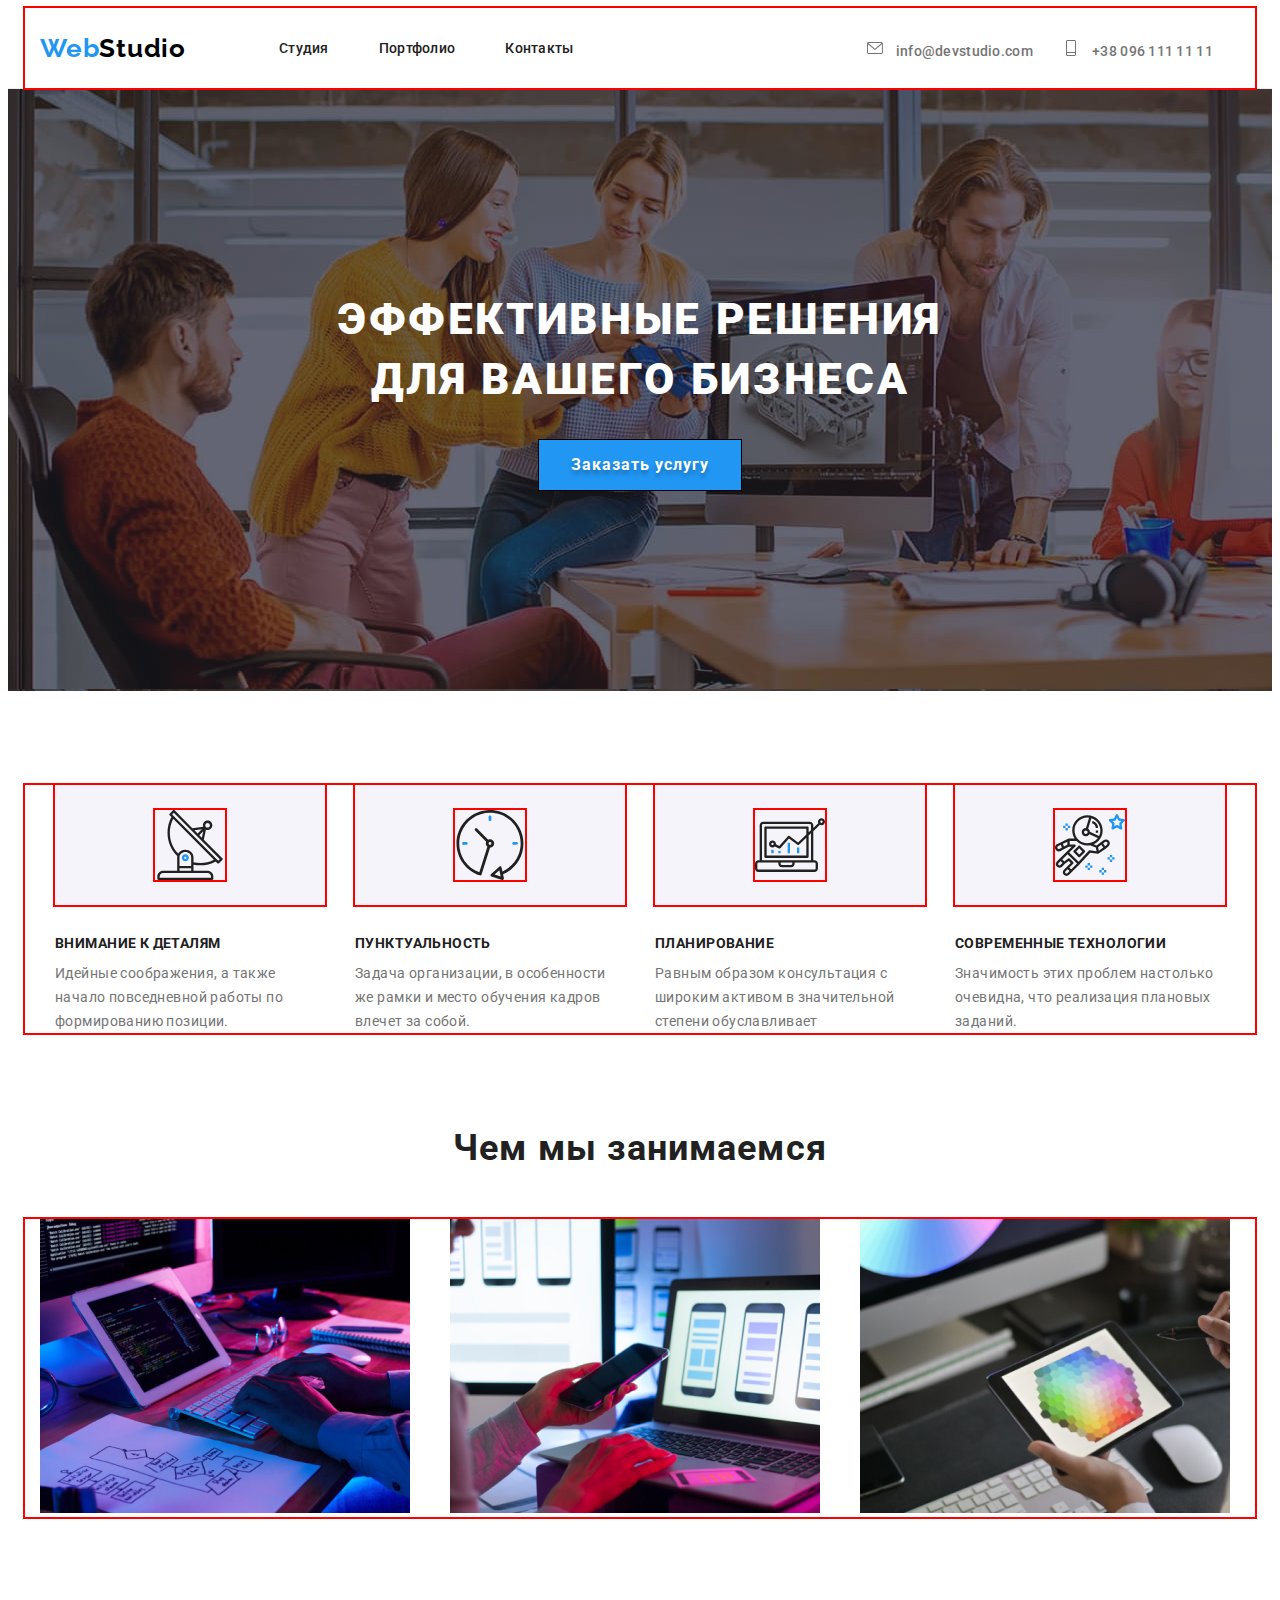
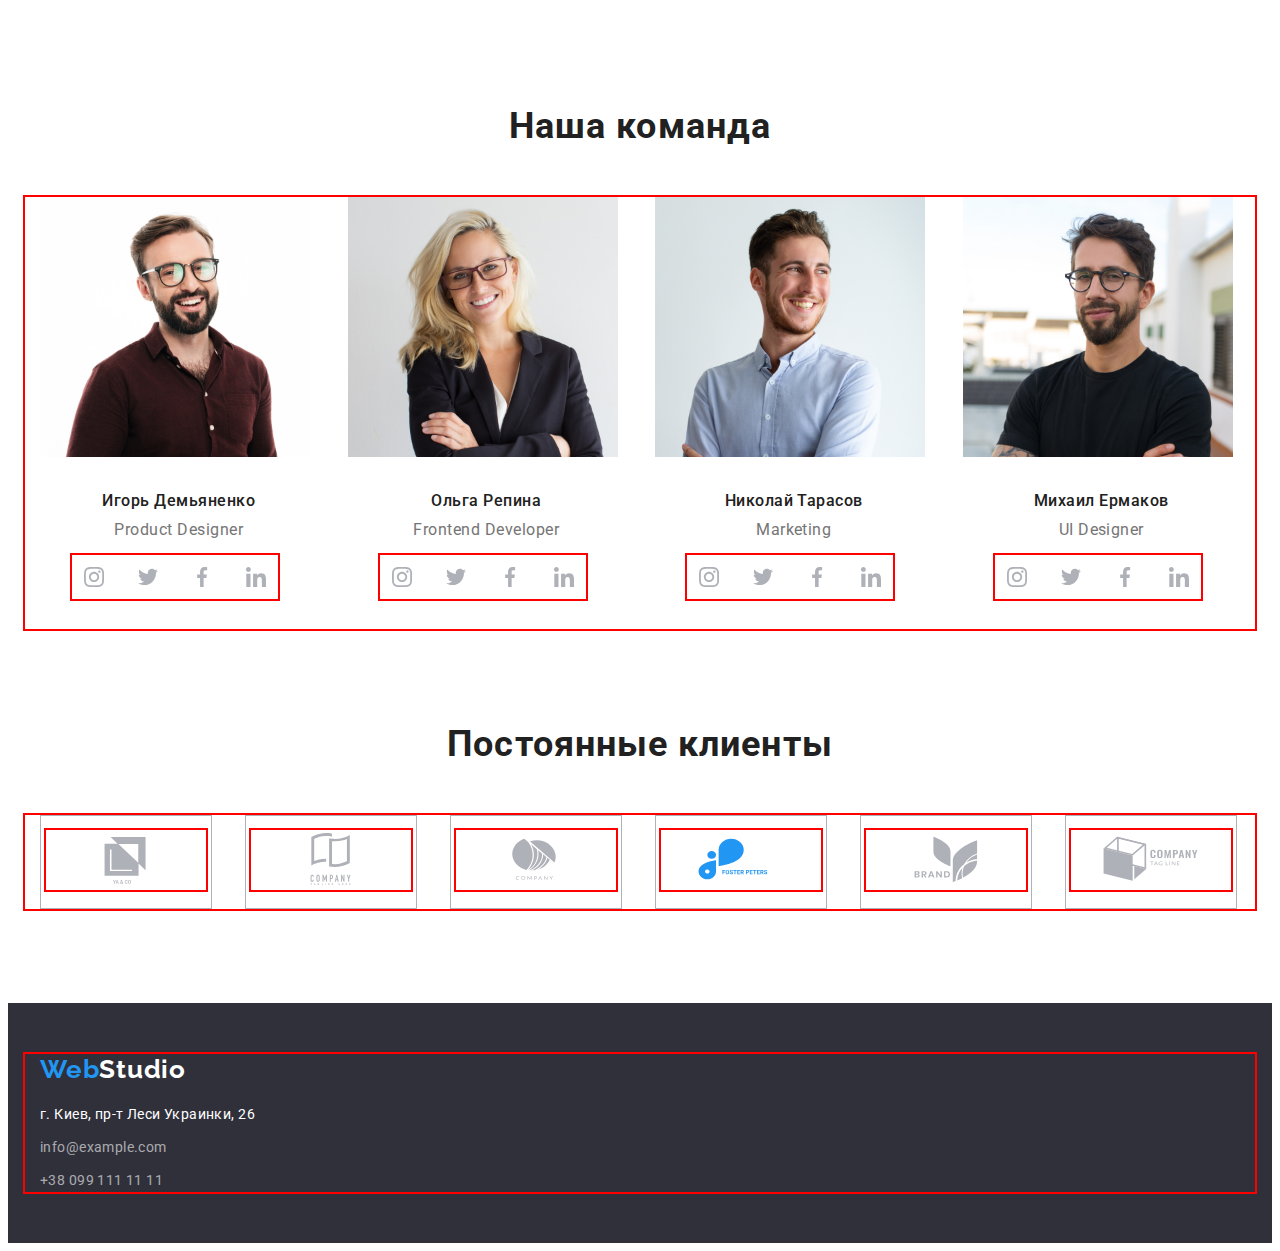
==== commit bd4c53d5: "section partner" ====
--- a/index.html
+++ b/index.html
@@ -30,10 +30,10 @@
       <ul class="header-list-contact">
         <li class="header-item-contacts"><a class="header-link-contacts" href="mailto:info@devstudio.com ">
           <svg class="icon-letter" width="16" height="16">
-            <use href="images/icons.svg#icon-envelope"></use></svg>
+            <use href="images/icons.svg#icon-envelope-1"></use></svg>
             info@devstudio.com </a></li>
         <li class="header-item-contacts"><a class="header-link-contacts" href="tel:+380961111111"><svg class="icon-smartphone" width="16" height="16">
-          <use href="images/icons.svg#icon-smartphone"></use></svg> +38 096 111 11 11</a>
+          <use href="images/icons.svg#icon-smartphone-1"></use></svg> +38 096 111 11 11</a>
         </li>
       </ul>
     </div>
@@ -53,7 +53,7 @@
         <li class="advantages-item">
           <div class="advantages-icon">
             <svg class="antena-icon">
-              <use href="images/icons.svg#icon-antenna"></use>
+              <use href="images/icons.svg#icon-antenna-1-1"></use>
             </svg>
           </div>
           <h3 class="advantages-title"> Внимание к деталям </h3>       
@@ -64,7 +64,7 @@
         <li class="advantages-item">
           <div class="advantages-icon">
             <svg class="antena-icon">
-              <use href="images/icons.svg#icon-Clock"></use>
+              <use href="images/icons.svg#icon-clock-1-1"></use>
             </svg>
           </div>
           <h3 class="advantages-title"> Пунктуальность </h3>
@@ -75,7 +75,7 @@
         <li class="advantages-item">
           <div class="advantages-icon">
             <svg class="antena-icon">
-              <use href="images/icons.svg#icon-Diagram"></use>
+              <use href="images/icons.svg#icon-diagram-1-1"></use>
             </svg>
           </div>
           <h3 class="advantages-title"> Планирование </h3>
@@ -86,7 +86,7 @@
         <li class="advantages-item">
           <div class="advantages-icon">
             <svg class="antena-icon">
-              <use href="images/icons.svg#icon-astronaut"></use>
+              <use href="images/icons.svg#icon-astronaut-1-1"></use>
             </svg>
           </div>
           <h3 class="advantages-title"> Современные технологии </h3>
@@ -122,28 +122,28 @@
               <li class="social-links-item">
                 <a class="links" href="">
                   <svg class="social-links-icon">
-                    <use href="images/icons.svg#icon-instagram-2"></use>
+                    <use href="images/icons.svg#icon-instagram-2-1"></use>
                   </svg>
                 </a>
               </li>
               <li class="social-links-item">
                 <a class="links" href="">
                   <svg class="social-links-icon">
-                    <use href="images/icons.svg#icon-twitter-1"></use>
+                    <use href="images/icons.svg#icon-twitter-1-1"></use>
                   </svg>
                 </a> 
               </li>
               <li class="social-links-item">
                 <a class="links" href="">
                   <svg class="social-links-icon">
-                    <use href="images/icons.svg#icon-facebook-1"></use>
+                    <use href="images/icons.svg#icon-facebook-1-1"></use>
                   </svg>
                 </a>
               </li>
               <li class="social-links-item">
                 <a class="links" href="">
                   <svg class="social-links-icon">
-                    <use href="images/icons.svg#icon-linkedin-1"></use>
+                    <use href="images/icons.svg#icon-linkedin-1-1"></use>
                   </svg>
                 </a>
               </li>
@@ -159,28 +159,28 @@
             <li class="social-links-item">
               <a class="links" href="">
                 <svg class="social-links-icon">
-                  <use href="images/icons.svg#icon-instagram-2"></use>
-                </svg>
-              </a>
-            </li>
-            <li class="social-links-item">
-              <a class="links" href="">
-                <svg class="social-links-icon">
-                  <use href="images/icons.svg#icon-twitter-1"></use>
+                  <use href="images/icons.svg#icon-instagram-2-1"></use>
+                </svg>
+              </a>
+            </li>
+            <li class="social-links-item">
+              <a class="links" href="">
+                <svg class="social-links-icon">
+                  <use href="images/icons.svg#icon-twitter-1-1"></use>
                 </svg>
               </a> 
             </li>
             <li class="social-links-item">
               <a class="links" href="">
                 <svg class="social-links-icon">
-                  <use href="images/icons.svg#icon-facebook-1"></use>
-                </svg>
-              </a>
-            </li>
-            <li class="social-links-item">
-              <a class="links" href="">
-                <svg class="social-links-icon">
-                  <use href="images/icons.svg#icon-linkedin-1"></use>
+                  <use href="images/icons.svg#icon-facebook-1-1"></use>
+                </svg>
+              </a>
+            </li>
+            <li class="social-links-item">
+              <a class="links" href="">
+                <svg class="social-links-icon">
+                  <use href="images/icons.svg#icon-linkedin-1-1"></use>
                 </svg>
               </a>
             </li>
@@ -196,28 +196,28 @@
             <li class="social-links-item">
               <a class="links" href="">
                 <svg class="social-links-icon">
-                  <use href="images/icons.svg#icon-instagram-2"></use>
-                </svg>
-              </a>
-            </li>
-            <li class="social-links-item">
-              <a class="links" href="">
-                <svg class="social-links-icon">
-                  <use href="images/icons.svg#icon-twitter-1"></use>
+                  <use href="images/icons.svg#icon-instagram-2-1"></use>
+                </svg>
+              </a>
+            </li>
+            <li class="social-links-item">
+              <a class="links" href="">
+                <svg class="social-links-icon">
+                  <use href="images/icons.svg#icon-twitter-1-1"></use>
                 </svg>
               </a> 
             </li>
             <li class="social-links-item">
               <a class="links" href="">
                 <svg class="social-links-icon">
-                  <use href="images/icons.svg#icon-facebook-1"></use>
-                </svg>
-              </a>
-            </li>
-            <li class="social-links-item">
-              <a class="links" href="">
-                <svg class="social-links-icon">
-                  <use href="images/icons.svg#icon-linkedin-1"></use>
+                  <use href="images/icons.svg#icon-facebook-1-1"></use>
+                </svg>
+              </a>
+            </li>
+            <li class="social-links-item">
+              <a class="links" href="">
+                <svg class="social-links-icon">
+                  <use href="images/icons.svg#icon-linkedin-1-1"></use>
                 </svg>
               </a>
             </li>
@@ -233,28 +233,28 @@
             <li class="social-links-item">
               <a class="links" href="">
                 <svg class="social-links-icon">
-                  <use href="images/icons.svg#icon-instagram-2"></use>
-                </svg>
-              </a>
-            </li>
-            <li class="social-links-item">
-              <a class="links" href="">
-                <svg class="social-links-icon">
-                  <use href="images/icons.svg#icon-twitter-1"></use>
+                  <use href="images/icons.svg#icon-instagram-2-1"></use>
+                </svg>
+              </a>
+            </li>
+            <li class="social-links-item">
+              <a class="links" href="">
+                <svg class="social-links-icon">
+                  <use href="images/icons.svg#icon-twitter-1-1"></use>
                 </svg>
               </a> 
             </li>
             <li class="social-links-item">
               <a class="links" href="">
                 <svg class="social-links-icon">
-                  <use href="images/icons.svg#icon-facebook-1"></use>
-                </svg>
-              </a>
-            </li>
-            <li class="social-links-item">
-              <a class="links" href="">
-                <svg class="social-links-icon">
-                  <use href="images/icons.svg#icon-linkedin-1"></use>
+                  <use href="images/icons.svg#icon-facebook-1-1"></use>
+                </svg>
+              </a>
+            </li>
+            <li class="social-links-item">
+              <a class="links" href="">
+                <svg class="social-links-icon">
+                  <use href="images/icons.svg#icon-linkedin-1-1"></use>
                 </svg>
               </a>
             </li>
@@ -263,6 +263,53 @@
       </li>
       </ul>
     </div>
+    </section>
+    <section class="partners">
+      <h2 class="partners-title">Постоянные клиенты</h2>
+      <div class="conteiner">
+        <ul class="partners-list">
+          <li class="partners-item">
+            <div class="partners-icon">
+              <a class="partners-link" href="">
+                <svg class="logotip-icon">
+                <use href="images/icons.svg#icon-Client-1-1"></use>
+                </svg>
+              </a>
+            </div>
+          </li>
+          <li class="partners-item">
+            <div class="partners-icon">
+            <a class="partners-link" href="">
+              <svg class="logotip-icon">
+                <use href="images/icons.svg#icon-Client-2-1"></use>
+              </svg>
+            </a></li>
+          <li class="partners-item"><div class="partners-icon">
+            <a class="partners-link" href="">
+              <svg class="logotip-icon">
+                <use href="images/icons.svg#icon-Client-3-1"></use>
+              </svg>
+            </a></li>
+          <li class="partners-item"><div class="partners-icon">
+            <a class="partners-link" href="">
+              <svg class="logotip-icon">
+                <use href="images/icons.svg#icon-Client-4-1"></use>
+              </svg>
+            </a></li>
+          <li class="partners-item"><div class="partners-icon">
+            <a class="partners-link" href="">
+              <svg class="logotip-icon">
+                <use href="images/icons.svg#icon-Client-5-1"></use>
+              </svg>
+            </a></li>
+          <li class="partners-item"><div class="partners-icon">
+            <a class="partners-link" href="">
+              <svg class="logotip-icon">
+                <use href="images/icons.svg#icon-Client-6-1"></use>
+              </svg>
+            </a></li>
+        </ul>
+      </div>
     </section>
   </main>
   <!--Подвал-->
--- a/css/slyles.css
+++ b/css/slyles.css
@@ -101,13 +101,13 @@
 
 .header-list-contact {
   display: flex;
-  padding-left: 110px;
+  padding-left: 163px;
   align-items: center;
 }
 .header-item-contacts {
   height: 16px;
   justify-content: space-between;
-  padding-left: 50px;
+  padding-left: 30px;
 }
 
 .header-link {
@@ -133,14 +133,12 @@
   padding-bottom: 32px;
 }
 
-
-.icon-letter{
+.icon-letter {
   margin-right: 10px;
   fill: var(--title-color-text);
-
 }
 .icon-letter:hover {
-  fill:currentColor;
+  fill: currentColor;
 }
 
 .header-link-contacts:hover,
@@ -148,13 +146,9 @@
   color: var(--link-color);
 }
 
-
-
-
-.icon-smartphone{
+.icon-smartphone {
   margin-right: 10px;
   fill: var(--link-color);
-
 }
 /*--------------STUDIO-Hiro-----------------*/
 .hiro-s {
@@ -163,12 +157,8 @@
   margin-right: auto;
   padding-top: 200px;
   padding-bottom: 200px;
-  background-image:linear-gradient(
-    to right,
-    rgba(47, 48, 58, 0.4),
-    rgba(47, 48, 58, 0.4)
-  ),
-  url('../images/HiroS.jpg');
+  background-image: linear-gradient(to right, rgba(47, 48, 58, 0.4), rgba(47, 48, 58, 0.4)),
+    url('../images/HiroS.jpg');
 }
 
 .hiro-title-s {
@@ -220,19 +210,18 @@
 .advantages-item:nth-child(4n) {
   margin-right: 0px;
 }
-.advantages-icon{
-  display: flex;
-  justify-content: center;
-  align-items: center; 
-  background-color: #F5F4FA;
+.advantages-icon {
+  display: flex;
+  justify-content: center;
+  align-items: center;
+  background-color: #f5f4fa;
   height: 120px;
   outline: 2px solid red;
 }
-.antena-icon{
+.antena-icon {
   width: 70px;
   height: 70px;
   outline: 2px solid red;
-  
 }
 .advantages-title {
   font-weight: bold;
@@ -267,7 +256,6 @@
   margin-right: 30px;
 }
 .do-item:nth-child(3n) {
-  
 }
 
 .do-title {
@@ -303,7 +291,6 @@
   margin-right: 30px;
 }
 .team-item:nth-child(4n) {
-  
 }
 .team-lines {
   padding-top: 30px;
@@ -328,29 +315,26 @@
   padding-bottom: 16px;
 }
 
-
-.social-links{
+.social-links {
   display: flex;
   justify-content: space-between;
   /* margin-right: -10px; */
-  align-items: center; 
+  align-items: center;
   outline: 2px solid red;
   width: 206px;
   height: 44px;
   margin-left: 32px;
   margin-right: 32px;
-} 
-
-.social-links-item{ 
+}
+
+.social-links-item {
   /* width: calc((100% - 40px) / 4);
   margin-right: 10px; */
   display: flex;
   justify-content: center;
-
-}
-
-
-.links{
+}
+
+.links {
   display: flex;
   justify-content: center;
   align-items: center;
@@ -359,27 +343,21 @@
   height: 44px;
   cursor: pointer;
   /* transition: background-color var(--link-color); */
-
-}
-.social-links-icon{
+}
+.social-links-icon {
   width: 20px;
   height: 20px;
-  fill: #AFB1B8;
-  
+  fill: #afb1b8;
 }
 .links:hover,
 .links:focus {
-  background-color:var(--link-color);
+  background-color: var(--link-color);
 }
 
 .links:hover .social-links-icon:hover,
-.links:focus .social-links-icon:focus{
+.links:focus .social-links-icon:focus {
   fill: #ffffff;
-  
-}
-
-
-
+}
 
 /*----------------portfolio hiro---------------*/
 .hiro-p {
@@ -398,7 +376,7 @@
   margin-right: 8px;
 }
 .hiro-p-item:nth-child(5n) {
-    margin: 0px;
+  margin: 0px;
 }
 .hiro-p-button {
   font-family: Roboto;
@@ -440,18 +418,16 @@
   margin-bottom: 30px;
 }
 .project-items:nth-child(3n) {
-  
 }
 .project-items:nth-last-child(-n + 3) {
   margin-bottom: 0px;
 }
-.project-lines{
+.project-lines {
   padding-top: 20px;
   padding-bottom: 20px;
   padding-left: 24px;
   padding-right: 24px;
   outline: 2px solid red;
-
 }
 .project-title {
   font-weight: bold;
@@ -468,6 +444,45 @@
   letter-spacing: 0.03em;
   color: var(--title-color-text);
 }
+.partners {
+  padding-bottom: 94px;
+}
+.partners-title {
+  font-weight: bold;
+  font-size: 36px;
+  line-height: calc(42 / 36);
+  text-align: center;
+  letter-spacing: 0.03em;
+  color: #212121;
+  margin-bottom: 50px;
+}
+.partners-list {
+  display: flex;
+  justify-content: center;
+  margin-right: -30px;
+}
+.partners-item {
+  width: calc((100% - 180px) / 6);
+  margin-right: 30px;
+}
+.partners-icon {
+  display: flex;
+  justify-content: center;
+  align-items: center;
+  height: 92px;
+  width: 170px;
+  /* outline: 2px solid red; */
+  border: 1px solid #afb1b8;
+}
+.partners-link {
+  cursor: pointer;
+}
+
+.logotip-icon {
+  width: 160px;
+  height: 60px;
+  outline: 2px solid red;
+}
 
 /*-----------------Footer---------------*/
 .footer {
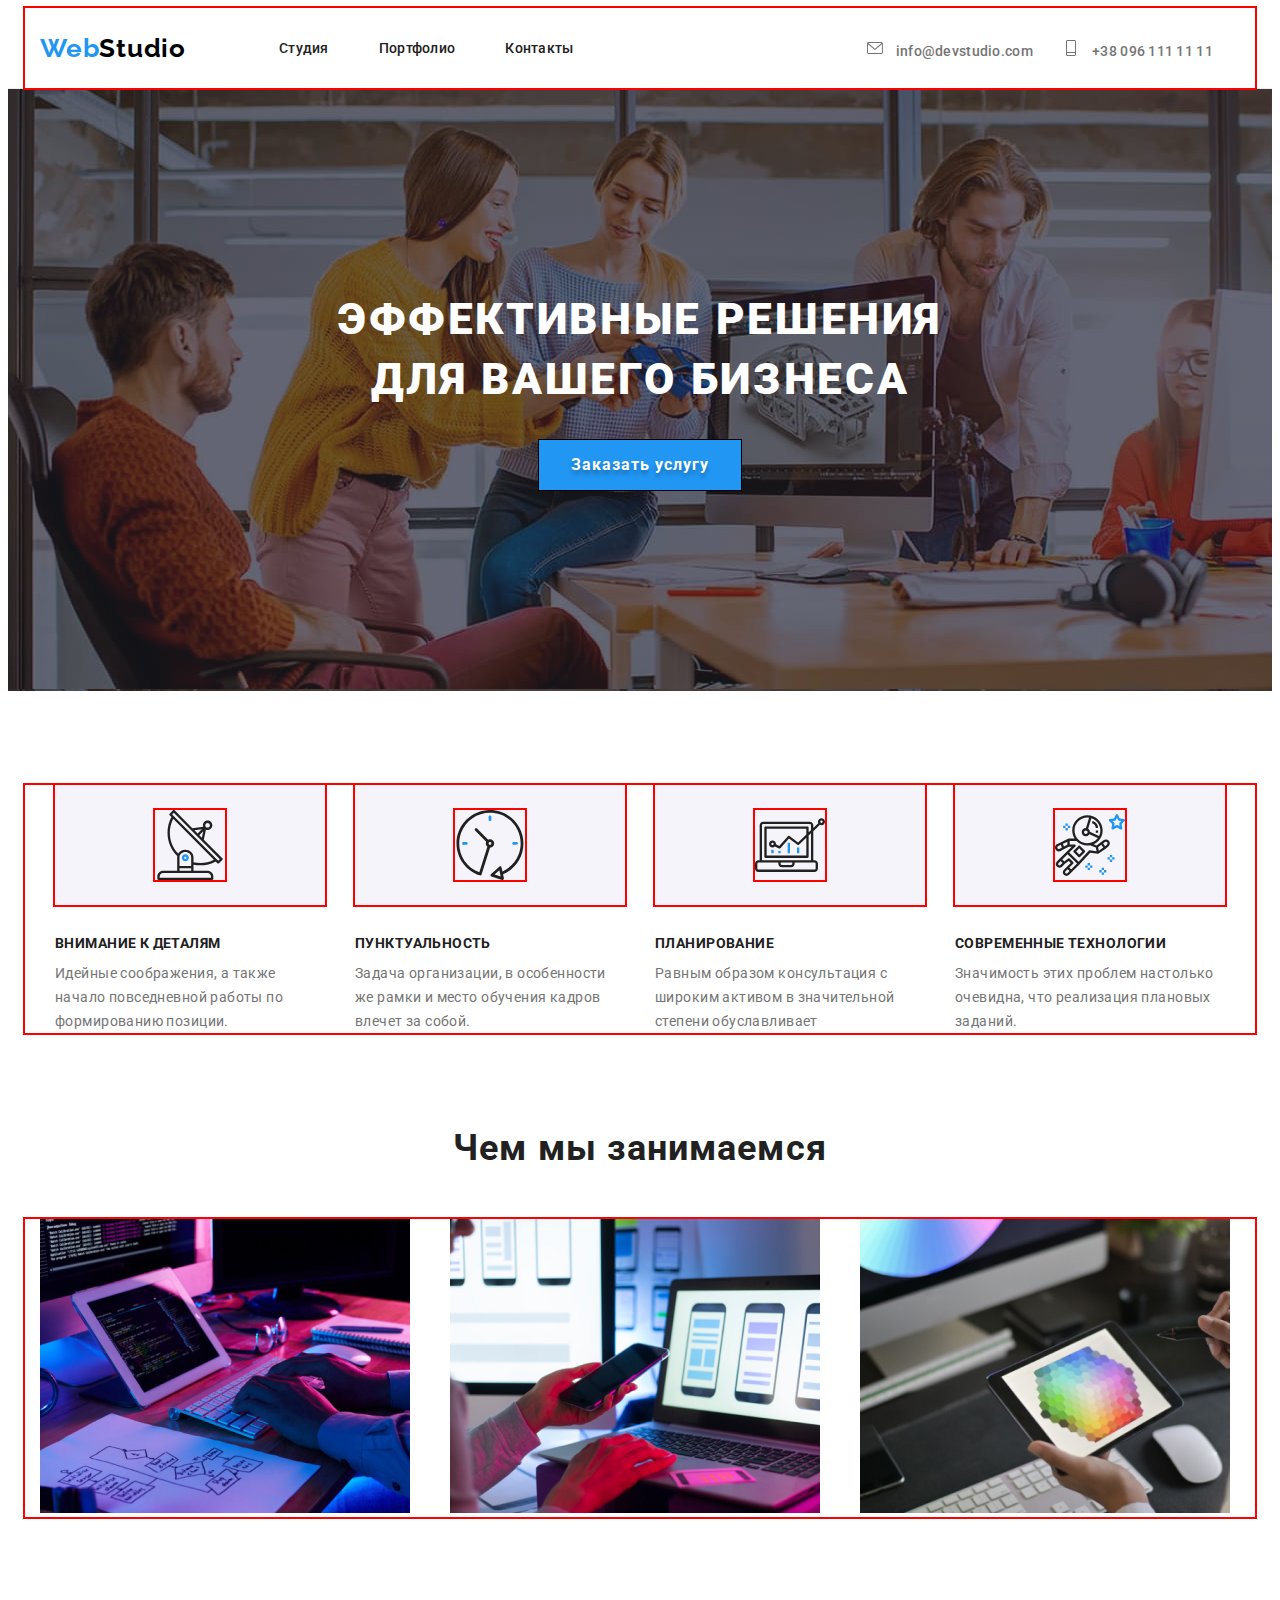
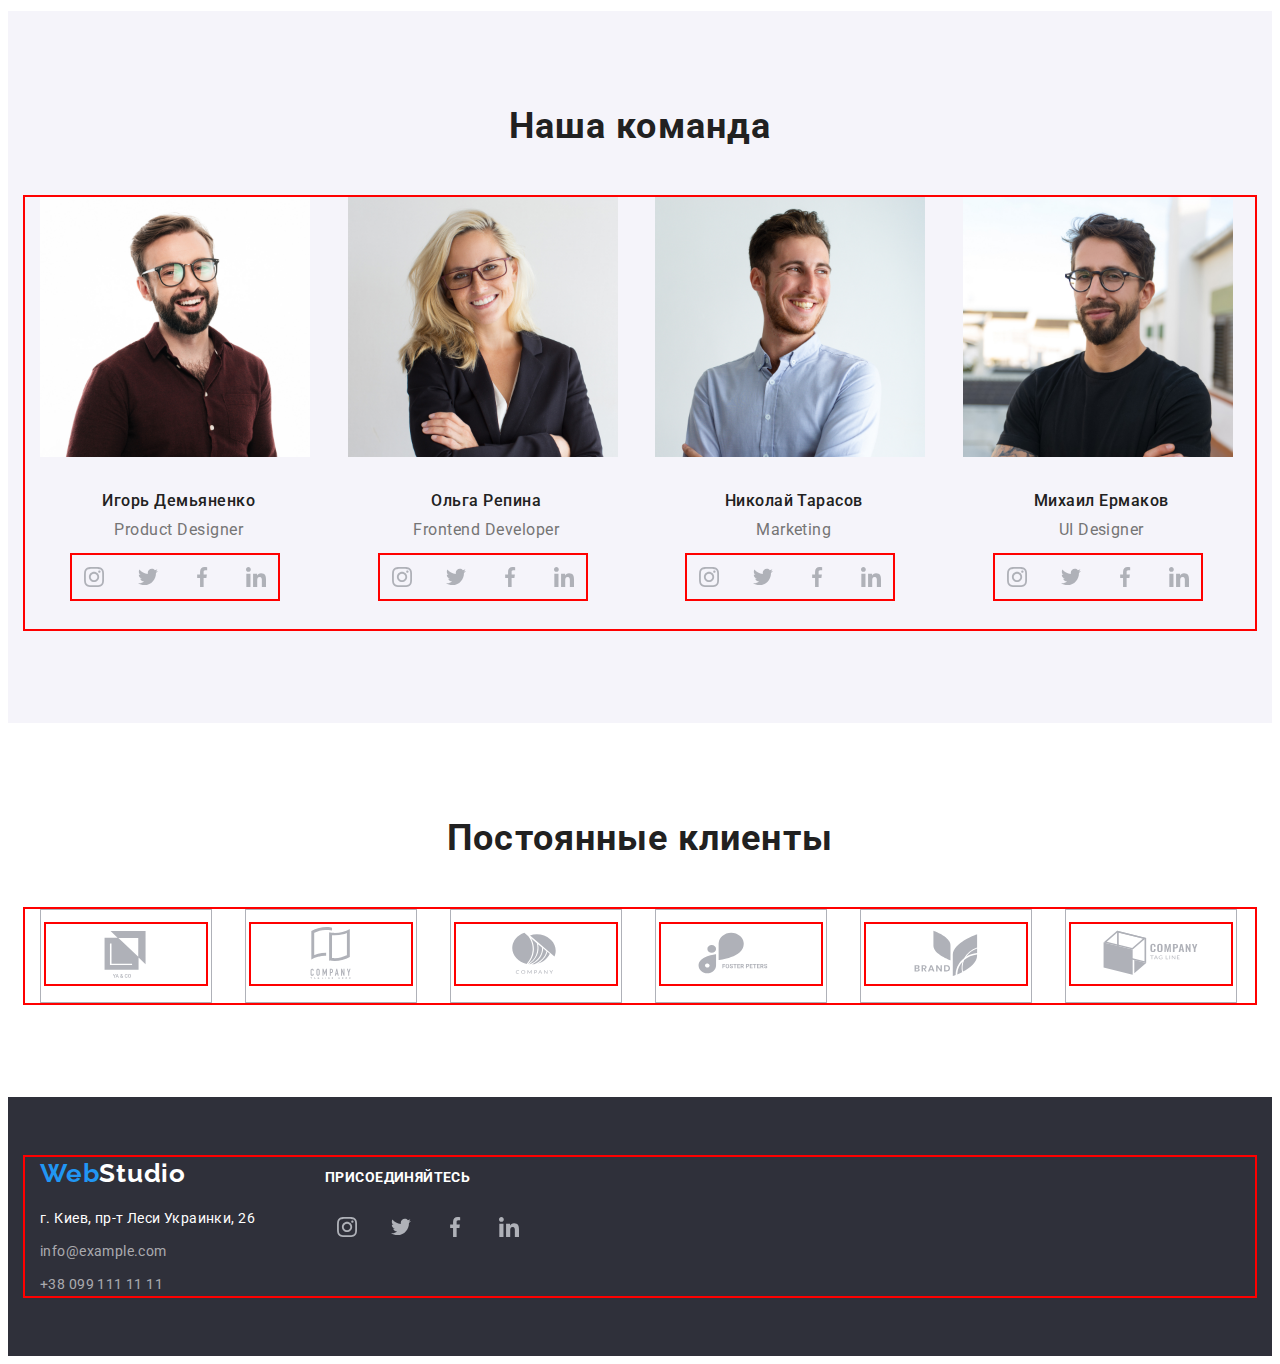
==== commit 0067d456: "footer+cursor: pointer portfolio" ====
--- a/index.html
+++ b/index.html
@@ -231,28 +231,28 @@
           <p class="team-profi">UI Designer</p>
           <ul class="social-links">
             <li class="social-links-item">
-              <a class="links" href="">
+              <a href="" class="links" >
                 <svg class="social-links-icon">
                   <use href="images/icons.svg#icon-instagram-2-1"></use>
                 </svg>
               </a>
             </li>
             <li class="social-links-item">
-              <a class="links" href="">
+              <a href="" class="links" >
                 <svg class="social-links-icon">
                   <use href="images/icons.svg#icon-twitter-1-1"></use>
                 </svg>
               </a> 
             </li>
             <li class="social-links-item">
-              <a class="links" href="">
+              <a href="" class="links" >
                 <svg class="social-links-icon">
                   <use href="images/icons.svg#icon-facebook-1-1"></use>
                 </svg>
               </a>
             </li>
             <li class="social-links-item">
-              <a class="links" href="">
+              <a href="" class="links" >
                 <svg class="social-links-icon">
                   <use href="images/icons.svg#icon-linkedin-1-1"></use>
                 </svg>
@@ -293,7 +293,7 @@
           <li class="partners-item"><div class="partners-icon">
             <a class="partners-link" href="">
               <svg class="logotip-icon">
-                <use href="images/icons.svg#icon-Client-4-1"></use>
+                <use href="images/icons.svg#icon-Client-4-1"> </use>
               </svg>
             </a></li>
           <li class="partners-item"><div class="partners-icon">
@@ -315,6 +315,7 @@
   <!--Подвал-->
   <footer class="footer">
     <div class="conteiner footer-conteiner">
+      <div>
       <a class="footer-logo-link" href=""> <span class="web-text">Web</span>Studio </a>
       <address class="footer-address">
         <ul class="footter-list">
@@ -323,6 +324,40 @@
           <li class="footer-item"> <a class="footer-link-contact" href="tel:+380991111111 "> +38 099 111 11 11</a> </li>
         </ul>
       </address>
+      </div>
+      <div class="footer-social-link">
+      <p class=" footer-text-last">присоединяйтесь</p>
+      <ul class="footer-soc-links">
+        <li class="footer-soc-links-item">
+          <a class="footerlinks" href="">
+            <svg class="footersoc-links-icon">
+              <use href="images/icons.svg#icon-instagram-2-1"></use>
+            </svg>
+          </a>
+        </li>
+        <li class="footer-soc-links-item">
+          <a class="footerlinks" href="">
+            <svg class="footersoc-links-icon">
+              <use href="images/icons.svg#icon-twitter-1-1"></use>
+            </svg>
+          </a>
+        </li>
+        <li class="footer-soc-links-item">
+          <a class="footerlinks" href="">
+            <svg class="footersoc-links-icon">
+              <use href="images/icons.svg#icon-facebook-1-1"></use>
+            </svg>
+          </a>
+        </li>
+        <li class="footer-soc-links-item">
+          <a class="footerlinks" href="">
+            <svg class="footersoc-links-icon">
+              <use href="images/icons.svg#icon-linkedin-1-1"></use>
+            </svg>
+          </a>
+        </li>
+      </ul>
+      </div>
     </div>
   </footer>
 </body>
--- a/css/slyles.css
+++ b/css/slyles.css
@@ -38,7 +38,9 @@
 }
 
 .footer-conteiner {
-  align-items: center;
+  /* align-items: center; */
+  display: flex;
+  align-items: baseline;
 }
 
 .visually-hidden {
@@ -271,6 +273,7 @@
 .team {
   padding-top: 94px;
   padding-bottom: 94px;
+  background: #f5f4fa;
 }
 .team-title {
   font-weight: bold;
@@ -328,8 +331,6 @@
 }
 
 .social-links-item {
-  /* width: calc((100% - 40px) / 4);
-  margin-right: 10px; */
   display: flex;
   justify-content: center;
 }
@@ -342,12 +343,14 @@
   width: 44px;
   height: 44px;
   cursor: pointer;
+  color: #ffffff;
   /* transition: background-color var(--link-color); */
 }
 .social-links-icon {
   width: 20px;
   height: 20px;
-  fill: #afb1b8;
+  /* fill: currentColor; */
+  /* fill: #afb1b8; */
 }
 .links:hover,
 .links:focus {
@@ -357,6 +360,54 @@
 .links:hover .social-links-icon:hover,
 .links:focus .social-links-icon:focus {
   fill: #ffffff;
+}
+/*---------Постоянные Клиенты ------- Partners-----*/
+
+.partners {
+  padding-top: 94px;
+  padding-bottom: 94px;
+}
+.partners-title {
+  font-weight: bold;
+  font-size: 36px;
+  line-height: calc(42 / 36);
+  text-align: center;
+  letter-spacing: 0.03em;
+  color: #212121;
+  margin-bottom: 50px;
+}
+.partners-list {
+  display: flex;
+  justify-content: center;
+  margin-right: -30px;
+}
+.partners-item {
+  width: calc((100% - 180px) / 6);
+  margin-right: 30px;
+}
+.partners-icon {
+  display: flex;
+  justify-content: center;
+  align-items: center;
+  height: 92px;
+  width: 170px;
+  /* outline: 2px solid red; */
+  border: 1px solid #afb1b8;
+}
+.partners-link {
+  cursor: pointer;
+  /* color: #ffffff; */
+}
+
+.logotip-icon {
+  width: 160px;
+  height: 60px;
+  outline: 2px solid red;
+}
+.logotip-icon:hover,
+.logotip-icon:focus {
+  /* background-color: var(--link-color); */
+  /* fill: #ffffff; */
 }
 
 /*----------------portfolio hiro---------------*/
@@ -422,6 +473,10 @@
 .project-items:nth-last-child(-n + 3) {
   margin-bottom: 0px;
 }
+.partners-link {
+  cursor: pointer;
+}
+
 .project-lines {
   padding-top: 20px;
   padding-bottom: 20px;
@@ -444,52 +499,15 @@
   letter-spacing: 0.03em;
   color: var(--title-color-text);
 }
-.partners {
-  padding-bottom: 94px;
-}
-.partners-title {
-  font-weight: bold;
-  font-size: 36px;
-  line-height: calc(42 / 36);
-  text-align: center;
-  letter-spacing: 0.03em;
-  color: #212121;
-  margin-bottom: 50px;
-}
-.partners-list {
-  display: flex;
-  justify-content: center;
-  margin-right: -30px;
-}
-.partners-item {
-  width: calc((100% - 180px) / 6);
-  margin-right: 30px;
-}
-.partners-icon {
-  display: flex;
-  justify-content: center;
-  align-items: center;
-  height: 92px;
-  width: 170px;
-  /* outline: 2px solid red; */
-  border: 1px solid #afb1b8;
-}
-.partners-link {
-  cursor: pointer;
-}
-
-.logotip-icon {
-  width: 160px;
-  height: 60px;
-  outline: 2px solid red;
-}
 
 /*-----------------Footer---------------*/
 .footer {
+  display: flex;
+  align-items: baseline;
   background-color: #2f303a;
   margin: 0 auto;
-  padding-top: 51px;
-  padding-bottom: 51px;
+  padding-top: 60px;
+  padding-bottom: 60px;
 }
 .footer-logo-link {
   font-family: 'Raleway', sans-serif;
@@ -532,3 +550,51 @@
 .footer-link-contact:focus {
   color: var(--link-color);
 }
+.footer-social-link {
+  padding-top: 12px;
+  margin-left: 70px;
+}
+.footer-text-last {
+  font-family: Roboto;
+  font-style: normal;
+  font-weight: bold;
+  font-size: 14px;
+  line-height: calc(16 / 14);
+  letter-spacing: 0.03em;
+  text-transform: uppercase;
+  color: #ffffff;
+}
+.footer-soc-links {
+  padding-top: 20px;
+  display: flex;
+  justify-content: space-between;
+  align-items: center;
+  /* outline: 2px solid red; */
+  width: 206px;
+  height: 44px;
+}
+
+.footer-soc-links-item {
+}
+
+.footerlinks {
+  display: flex;
+  justify-content: center;
+  align-items: center;
+  border-radius: 50%;
+  width: 44px;
+  height: 44px;
+  cursor: pointer;
+  fill: #ffffff;
+}
+.footerlinks:focus,
+.footerlinks:hover {
+  background-color: var(--link-color);
+  color: #ffffff;
+}
+.footersoc-links-icon {
+  width: 20px;
+  height: 20px;
+  /* fill: currentColor; */
+  fill: #afb1b8;
+}
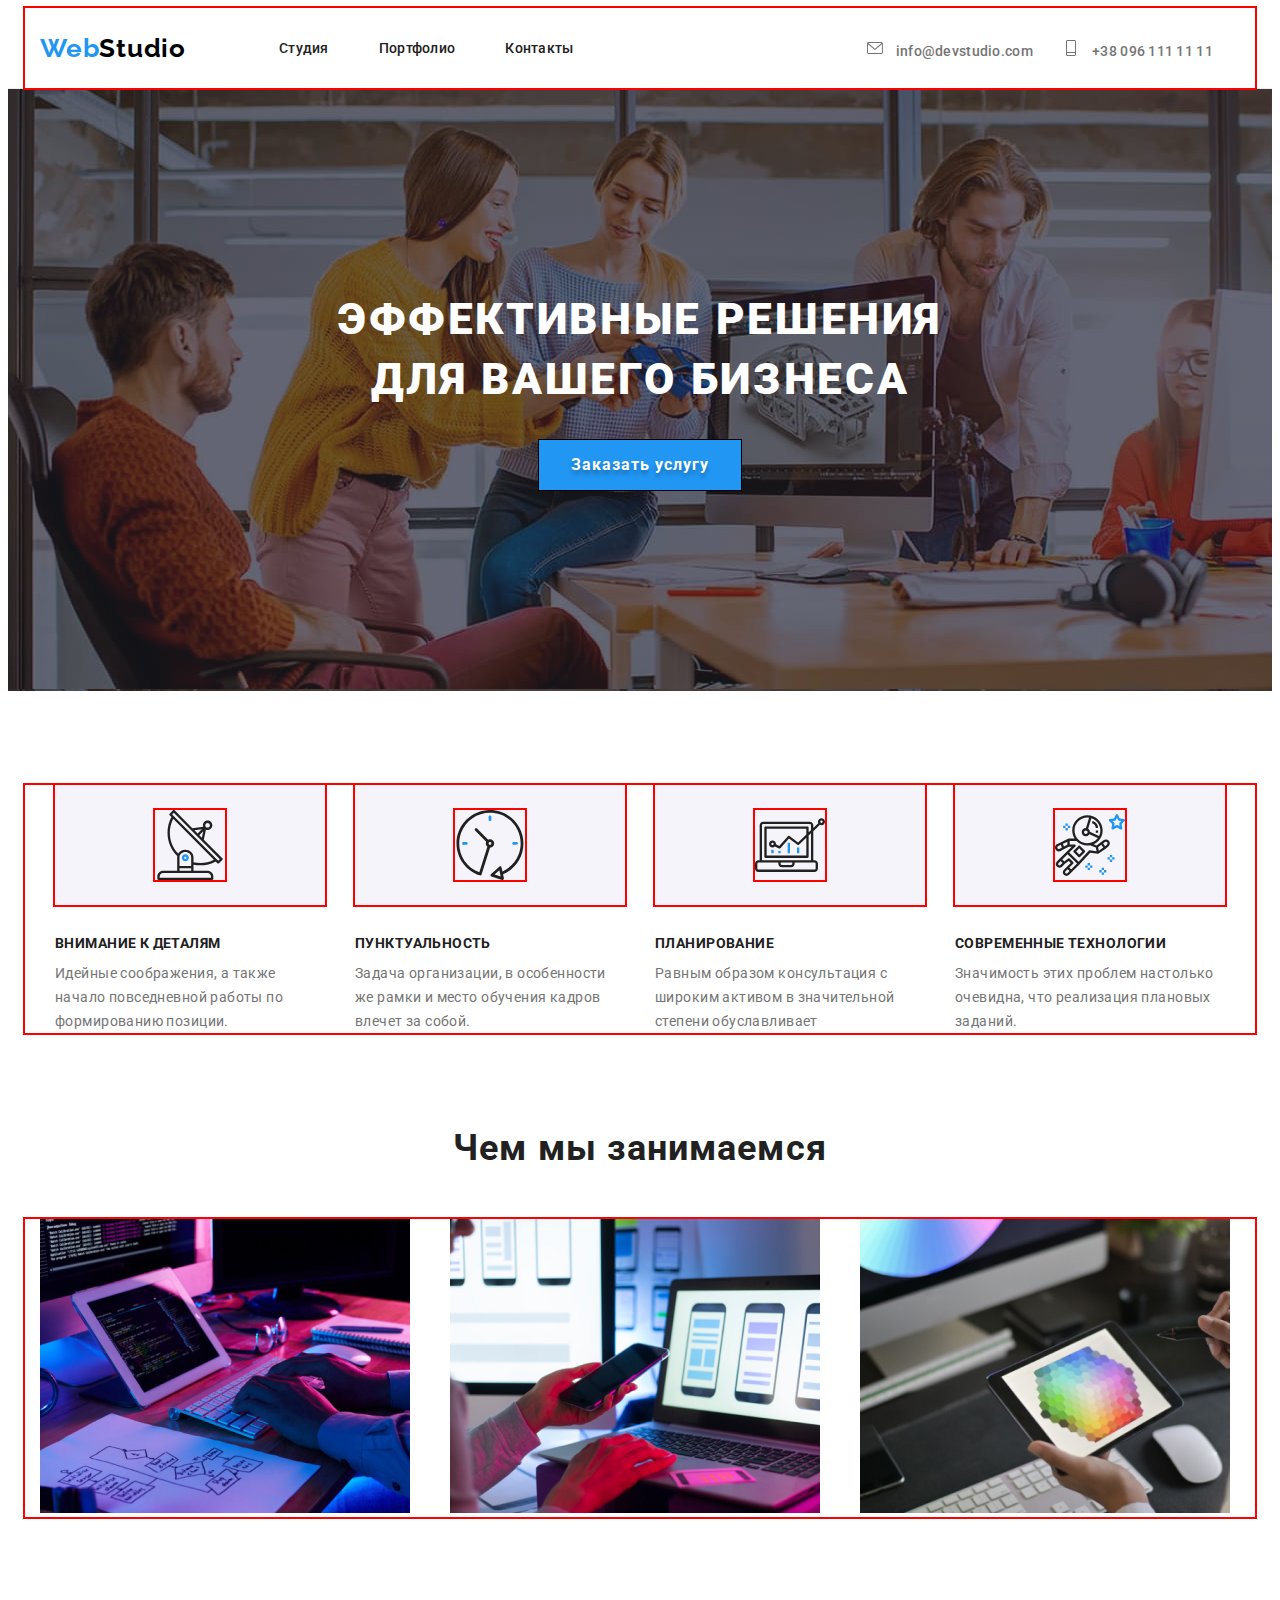
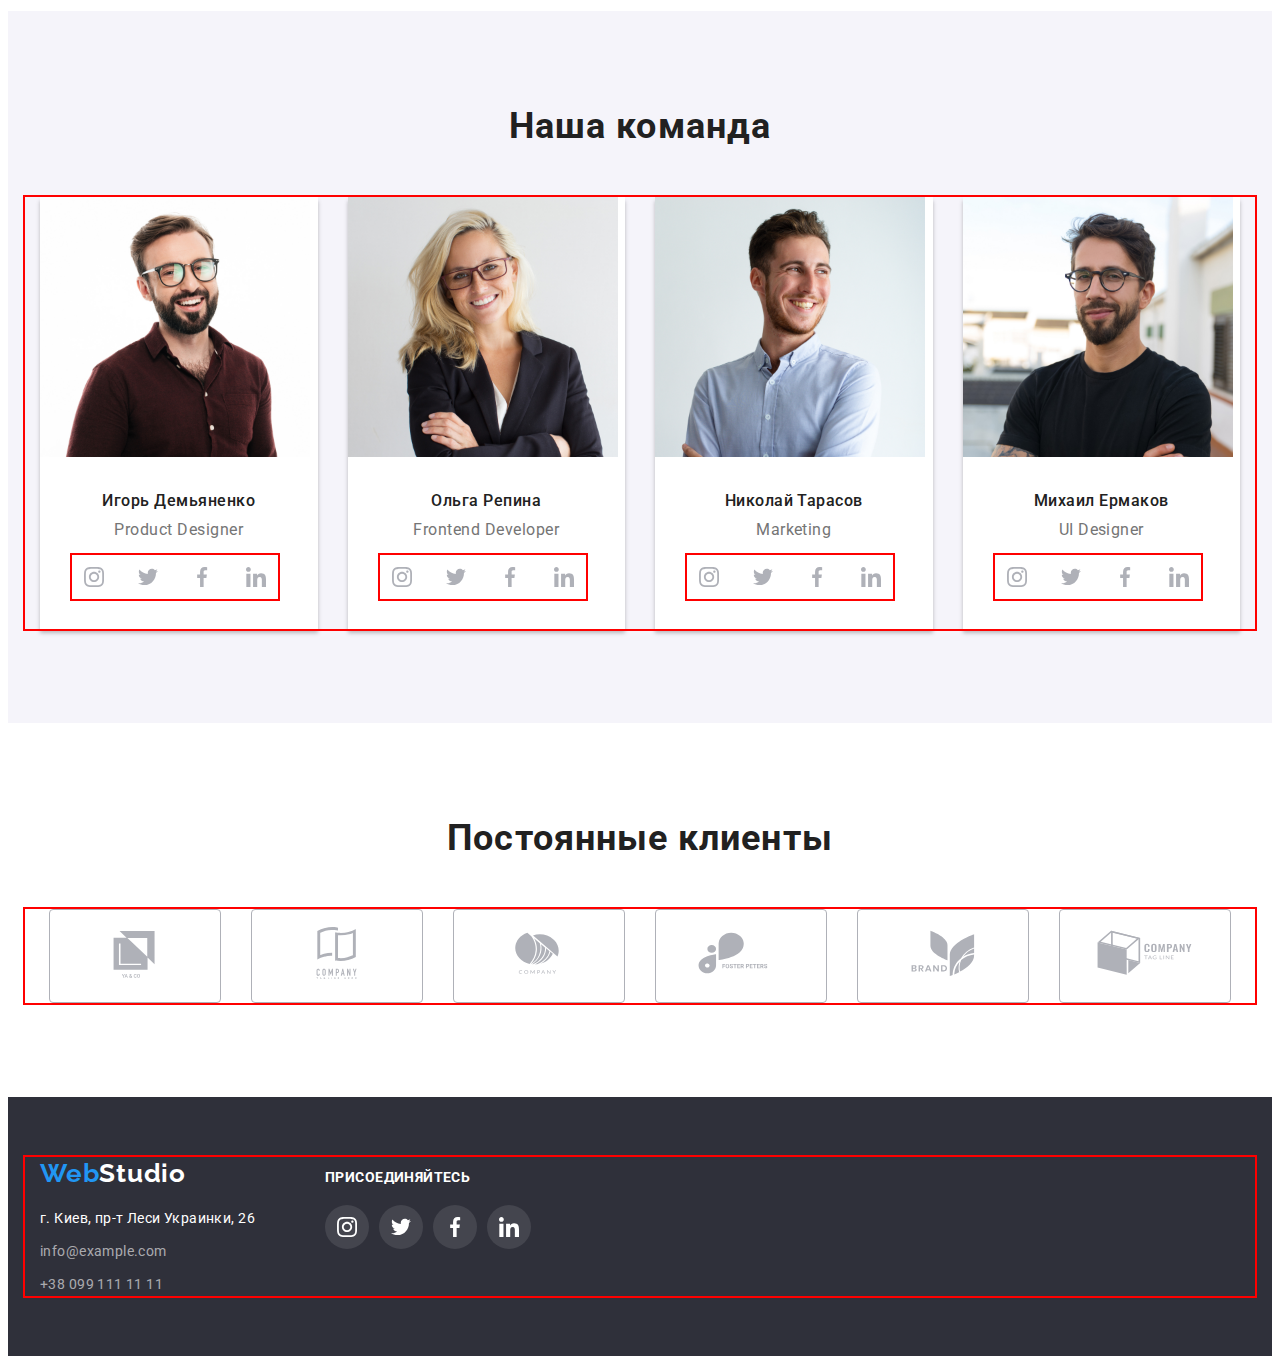
==== commit 87fc5c4f: "last 4/02/22" ====
--- a/index.html
+++ b/index.html
@@ -32,7 +32,8 @@
           <svg class="icon-letter" width="16" height="16">
             <use href="images/icons.svg#icon-envelope-1"></use></svg>
             info@devstudio.com </a></li>
-        <li class="header-item-contacts"><a class="header-link-contacts" href="tel:+380961111111"><svg class="icon-smartphone" width="16" height="16">
+        <li class="header-item-contacts"><a class="header-link-contacts" href="tel:+380961111111">
+          <svg class="icon-smartphone" width="16" height="16">
           <use href="images/icons.svg#icon-smartphone-1"></use></svg> +38 096 111 11 11</a>
         </li>
       </ul>
@@ -269,40 +270,41 @@
       <div class="conteiner">
         <ul class="partners-list">
           <li class="partners-item">
-            <div class="partners-icon">
+            
               <a class="partners-link" href="">
                 <svg class="logotip-icon">
                 <use href="images/icons.svg#icon-Client-1-1"></use>
                 </svg>
               </a>
-            </div>
+        
           </li>
           <li class="partners-item">
-            <div class="partners-icon">
+            
+            <a href="" class="partners-link" >
+              <svg class="logotip-icon">
+                <use href="images/icons.svg#icon-Client-2-1"></use>
+              </svg>
+            </a></li>
+
+          <li class="partners-item">
             <a class="partners-link" href="">
               <svg class="logotip-icon">
-                <use href="images/icons.svg#icon-Client-2-1"></use>
-              </svg>
-            </a></li>
-          <li class="partners-item"><div class="partners-icon">
+                <use href="images/icons.svg#icon-Client-3-1"></use>
+              </svg>
+            </a></li>
+          <li class="partners-item">
             <a class="partners-link" href="">
               <svg class="logotip-icon">
-                <use href="images/icons.svg#icon-Client-3-1"></use>
-              </svg>
-            </a></li>
-          <li class="partners-item"><div class="partners-icon">
+                <use href="images/icons.svg#icon-Client-4-1"> </use>
+              </svg>
+            </a></li>
+          <li class="partners-item">
             <a class="partners-link" href="">
               <svg class="logotip-icon">
-                <use href="images/icons.svg#icon-Client-4-1"> </use>
-              </svg>
-            </a></li>
-          <li class="partners-item"><div class="partners-icon">
-            <a class="partners-link" href="">
-              <svg class="logotip-icon">
                 <use href="images/icons.svg#icon-Client-5-1"></use>
               </svg>
             </a></li>
-          <li class="partners-item"><div class="partners-icon">
+          <li class="partners-item">
             <a class="partners-link" href="">
               <svg class="logotip-icon">
                 <use href="images/icons.svg#icon-Client-6-1"></use>
--- a/css/slyles.css
+++ b/css/slyles.css
@@ -139,7 +139,7 @@
   margin-right: 10px;
   fill: var(--title-color-text);
 }
-.icon-letter:hover {
+.icon-letter {
   fill: currentColor;
 }
 
@@ -150,7 +150,7 @@
 
 .icon-smartphone {
   margin-right: 10px;
-  fill: var(--link-color);
+  fill: currentColor;
 }
 /*--------------STUDIO-Hiro-----------------*/
 .hiro-s {
@@ -292,12 +292,16 @@
 .team-item {
   width: calc((100% - 120px) / 4);
   margin-right: 30px;
-}
+  background-color: var(--main-white-color);
+  box-shadow: 0px 4px 4px 0px #00000040;
+}
+
 .team-item:nth-child(4n) {
 }
 .team-lines {
   padding-top: 30px;
   padding-bottom: 30px;
+  background-color: var(--main-white-color);
 }
 .team-name {
   font-weight: 500;
@@ -343,7 +347,7 @@
   width: 44px;
   height: 44px;
   cursor: pointer;
-  color: #ffffff;
+  fill: #afb1b8;
   /* transition: background-color var(--link-color); */
 }
 .social-links-icon {
@@ -355,11 +359,12 @@
 .links:hover,
 .links:focus {
   background-color: var(--link-color);
+  fill: var(--main-white-color);
 }
 
 .links:hover .social-links-icon:hover,
 .links:focus .social-links-icon:focus {
-  fill: #ffffff;
+  /* fill: var(--main-white-color); */
 }
 /*---------Постоянные Клиенты ------- Partners-----*/
 
@@ -384,8 +389,7 @@
 .partners-item {
   width: calc((100% - 180px) / 6);
   margin-right: 30px;
-}
-.partners-icon {
+  cursor: pointer;
   display: flex;
   justify-content: center;
   align-items: center;
@@ -393,21 +397,25 @@
   width: 170px;
   /* outline: 2px solid red; */
   border: 1px solid #afb1b8;
+  border-radius: 4px;
+}
+.partners-item:hover,
+.partners-item:focus {
+  border: 1px solid var(--link-color);
+  border-radius: 4px;
 }
 .partners-link {
   cursor: pointer;
-  /* color: #ffffff; */
+  fill: #afb1b8;
 }
 
 .logotip-icon {
   width: 160px;
   height: 60px;
-  outline: 2px solid red;
 }
 .logotip-icon:hover,
 .logotip-icon:focus {
-  /* background-color: var(--link-color); */
-  /* fill: #ffffff; */
+  fill: var(--link-color);
 }
 
 /*----------------portfolio hiro---------------*/
@@ -453,6 +461,7 @@
 .hiro-p-button:focus {
   color: var(--main-white-color);
   background-color: var(--link-color);
+  box-shadow: 0px 4px 4px 0px #00000040;
 }
 
 /*---------------portfolio----проекты--------------------*/
@@ -467,13 +476,19 @@
   width: calc((100% - 90px) / 3);
   margin-right: 30px;
   margin-bottom: 30px;
+  border: 1px solid #eeeeee;
 }
 .project-items:nth-child(3n) {
 }
 .project-items:nth-last-child(-n + 3) {
   margin-bottom: 0px;
 }
-.partners-link {
+.project-items:focus,
+.project-items:hover {
+  box-shadow: 0px 4px 4px 0px #00000040;
+}
+
+.project-link {
   cursor: pointer;
 }
 
@@ -482,7 +497,7 @@
   padding-bottom: 20px;
   padding-left: 24px;
   padding-right: 24px;
-  outline: 2px solid red;
+  /* outline: 2px solid red; */
 }
 .project-title {
   font-weight: bold;
@@ -562,7 +577,7 @@
   line-height: calc(16 / 14);
   letter-spacing: 0.03em;
   text-transform: uppercase;
-  color: #ffffff;
+  color: var(--main-white-color);
 }
 .footer-soc-links {
   padding-top: 20px;
@@ -585,16 +600,17 @@
   width: 44px;
   height: 44px;
   cursor: pointer;
-  fill: #ffffff;
+  fill: var(--main-white-color);
+  background-color: rgba(255, 255, 255, 0.1);
 }
 .footerlinks:focus,
 .footerlinks:hover {
   background-color: var(--link-color);
-  color: #ffffff;
+  color: var(--main-white-color);
 }
 .footersoc-links-icon {
   width: 20px;
   height: 20px;
   /* fill: currentColor; */
-  fill: #afb1b8;
-}
+  fill: var(--main-white-color);
+}
